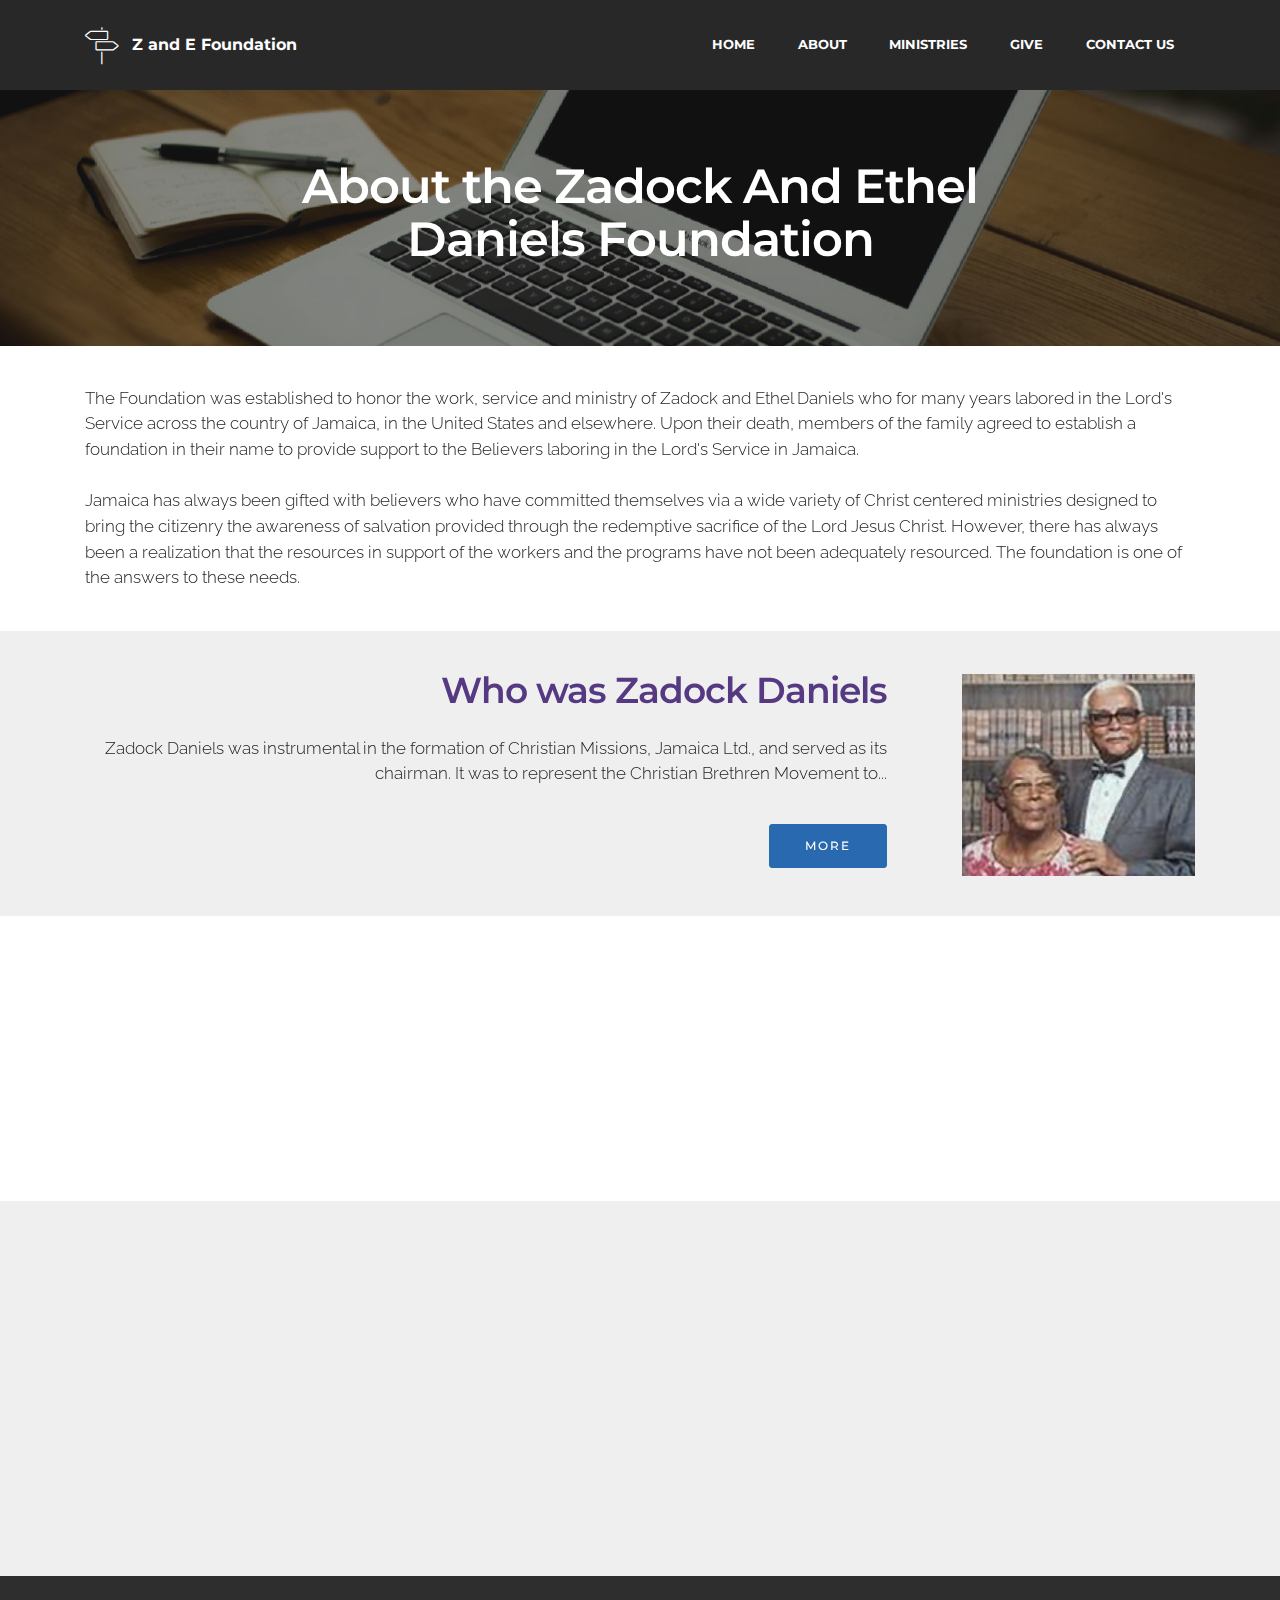
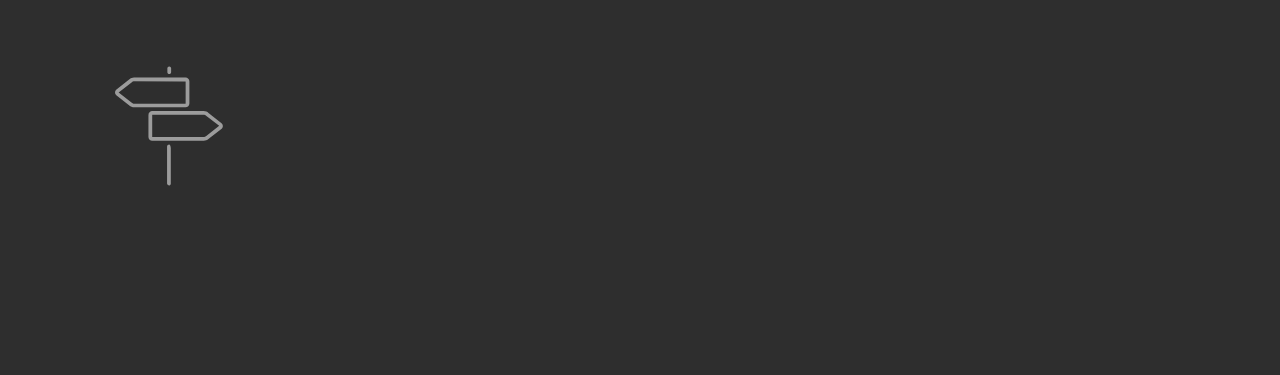
==== aboutus.html @ 272c5a8d "create github pages" ====
<!DOCTYPE html>
<html>
<head>
  <!-- Site made with Mobirise Website Builder v3.10.4, https://mobirise.com -->
  <meta charset="UTF-8">
  <meta http-equiv="X-UA-Compatible" content="IE=edge">
  <meta name="generator" content="Mobirise v3.10.4, mobirise.com">
  <meta name="viewport" content="width=device-width, initial-scale=1">
  <link rel="shortcut icon" href="assets/images/zefoundationlogo2-128x141-49.png" type="image/x-icon">
  <meta name="description" content="">
  <title>About Us</title>
  <link rel="stylesheet" href="https://fonts.googleapis.com/css?family=Lora:400,700,400italic,700italic&amp;subset=latin">
  <link rel="stylesheet" href="https://fonts.googleapis.com/css?family=Montserrat:400,700">
  <link rel="stylesheet" href="https://fonts.googleapis.com/css?family=Raleway:100,100i,200,200i,300,300i,400,400i,500,500i,600,600i,700,700i,800,800i,900,900i">
  <link rel="stylesheet" href="assets/bootstrap-material-design-font/css/material.css">
  <link rel="stylesheet" href="assets/et-line-font-plugin/style.css">
  <link rel="stylesheet" href="assets/tether/tether.min.css">
  <link rel="stylesheet" href="assets/bootstrap/css/bootstrap.min.css">
  <link rel="stylesheet" href="assets/animate.css/animate.min.css">
  <link rel="stylesheet" href="assets/dropdown/css/style.css">
  <link rel="stylesheet" href="assets/theme/css/style.css">
  <link rel="stylesheet" href="assets/mobirise/css/mbr-additional.css" type="text/css">
  
  
  
</head>
<body>
<section id="ext_menu-i">

    <nav class="navbar navbar-dropdown navbar-fixed-top">
        <div class="container">

            <div class="mbr-table">
                <div class="mbr-table-cell">

                    <div class="navbar-brand">
                        <a href="index.html" class="etl-icon icon-streetsign mbr-iconfont mbr-iconfont-menu navbar-logo"></a>
                        <a class="navbar-caption" href="index.html">Z and E Foundation</a>
                    </div>

                </div>
                <div class="mbr-table-cell">

                    <button class="navbar-toggler pull-xs-right hidden-md-up" type="button" data-toggle="collapse" data-target="#exCollapsingNavbar">
                        <div class="hamburger-icon"></div>
                    </button>

                    <ul class="nav-dropdown collapse pull-xs-right nav navbar-nav navbar-toggleable-sm" id="exCollapsingNavbar"><li class="nav-item"><a class="nav-link link" href="index.html">HOME</a></li><li class="nav-item dropdown"><a class="nav-link link" href="aboutus.html" aria-expanded="false">ABOUT</a></li><li class="nav-item"><a class="nav-link link" href="ministries.html">MINISTRIES</a></li><li class="nav-item"><a class="nav-link link" href="give.html">GIVE</a></li><li class="nav-item"><a class="nav-link link" href="contact.html">CONTACT US</a></li></ul>
                    <button hidden="" class="navbar-toggler navbar-close" type="button" data-toggle="collapse" data-target="#exCollapsingNavbar">
                        <div class="close-icon"></div>
                    </button>

                </div>
            </div>

        </div>
    </nav>

</section>

<section class="engine"><a rel="external" href="https://mobirise.com">simple responsive website creator software download</a></section><section class="mbr-section article mbr-parallax-background mbr-after-navbar" id="msg-box8-q" style="background-image: url(assets/images/full-unsplash-1-work-stations-plus-espresso-jpg-2000x1333-58.jpg); padding-top: 160px; padding-bottom: 80px;">

    <div class="mbr-overlay" style="opacity: 0.5; background-color: rgb(34, 34, 34);">
    </div>
    <div class="container">
        <div class="row">
            <div class="col-md-8 col-md-offset-2 text-xs-center">
                <h3 class="mbr-section-title display-2">About the Zadock And Ethel Daniels Foundation</h3>
                
                
            </div>
        </div>
    </div>

</section>

<section class="mbr-section article mbr-section__container" id="content1-t" style="background-color: rgb(255, 255, 255); padding-top: 40px; padding-bottom: 40px;">

    <div class="container">
        <div class="row">
            <div class="col-xs-12 lead"><p>The Foundation was established to honor the work, service and ministry of Zadock and Ethel Daniels who for many years labored in the Lord's Service across the country of Jamaica, in the United States and elsewhere. Upon their death, members of the family agreed to establish a foundation in their name to provide support to the Believers laboring in the Lord's Service in Jamaica.</p><p><br></p><p>Jamaica has always been gifted with believers who have committed themselves via a wide variety of Christ centered ministries designed to bring the citizenry the awareness of salvation provided through the redemptive sacrifice of the Lord Jesus Christ. However, there has always been a realization that the resources in support of the workers and the programs have not been adequately resourced. The foundation is one of the answers to these needs.</p></div>
        </div>
    </div>

</section>

<section class="mbr-section" id="msg-box5-1m" style="background-color: rgb(239, 239, 239); padding-top: 40px; padding-bottom: 40px;">

    
    <div class="container">
        <div class="row">
            <div class="mbr-table-md-up">

              

              <div class="mbr-table-cell col-md-5 text-xs-center text-md-right content-size">
                  <h3 class="mbr-section-title display-2">Who was Zadock Daniels</h3>
                  <div class="lead">

                    <p>Zadock Daniels was instrumental in the formation of Christian Missions, Jamaica Ltd., and served as its chairman. It was to represent the Christian Brethren Movement to...</p>

                  </div>

                  <div><a class="btn btn-primary" href="zadocksamuels.html">MORE</a></div>
              </div>


              


              <div class="mbr-table-cell mbr-left-padding-md-up mbr-valign-top col-md-7 image-size" style="width: 27%;">
                  <div class="mbr-figure"><a href="zadocksamuels.html"><img src="assets/images/zadock-daniels-lg-1400x1210-0.jpg" alt="Zadock and Ethel Daniels" title="Zadock and Ethel Daniels"></a></div>
              </div>

            </div>
        </div>
    </div>

</section>

<section class="mbr-section" id="msg-box5-1n" style="background-color: rgb(255, 255, 255); padding-top: 40px; padding-bottom: 40px;">

    
    <div class="container">
        <div class="row">
            <div class="mbr-table-md-up">

              <div class="mbr-table-cell mbr-right-padding-md-up mbr-valign-top col-md-7 image-size" style="width: 29%;">
                  <div class="mbr-figure"><a href="storyofjamaica.html"><img src="assets/images/story-of-ja-1400x1050-63.jpg" alt="A History of the Church in Jamaica" title="A History of the Church in Jamaica"></a></div>
              </div>

              


              <div class="mbr-table-cell col-md-5 text-xs-center text-md-left content-size">
                  <h3 class="mbr-section-title display-2">A History of the Church in Jamaica</h3>
                  <div class="lead">

                    <p>The history of the Christian Church in Jamaica is tied to the Abolitionist Movement in Britain. At the time a number of events converged to impact Jamaica’s religious climate...</p>

                  </div>

                  <div><a class="btn btn-primary" href="storyofjamaica.html">MORE</a></div>
              </div>


              

            </div>
        </div>
    </div>

</section>

<section class="mbr-section" id="msg-box5-3g" style="background-color: rgb(239, 239, 239); padding-top: 40px; padding-bottom: 80px;">

    
    <div class="container">
        <div class="row">
            <div class="mbr-table-md-up">

              

              <div class="mbr-table-cell col-md-5 text-xs-center text-md-right content-size">
                  <h3 class="mbr-section-title display-2">Statement of Faith</h3>
                  <div class="lead">

                    <p>This we believe about &nbsp;God, the Bible, people and the church ...</p>

                  </div>

                  <div><a class="btn btn-primary" href="statementoffaith.html">MORE</a></div>
              </div>


              


              <div class="mbr-table-cell mbr-left-padding-md-up mbr-valign-top col-md-7 image-size" style="width: 36%;">
                  <div class="mbr-figure"><a href="statementoffaith.html"><img src="assets/images/full-unsplash-photo-1461374699149-b941f35a8689-1400x1051-45.jpg" alt="Statement of Faith" title="Statement of Faith"></a></div>
              </div>

            </div>
        </div>
    </div>

</section>

<section class="mbr-section mbr-section-md-padding mbr-footer footer1" id="contacts1-32" style="background-color: rgb(46, 46, 46); padding-top: 90px; padding-bottom: 90px;">
    
    <div class="container">
        <div class="row">
            <div class="mbr-footer-content col-xs-12 col-md-3">
                <div><span class="etl-icon icon-streetsign mbr-iconfont mbr-iconfont-contacts1"></span></div>
            </div>
            <div class="mbr-footer-content col-xs-12 col-md-3">
                <p><strong>Contacts</strong><br>James Z. Daniels<br>605 Southshore Parkway<br>Durham, NC 27703<br><br>Phone: +1 (919) 237-2977<br></p>
            </div>
            <div class="mbr-footer-content col-xs-12 col-md-3">
                <p><strong><br></strong><br><span style="font-size: 0.875rem; line-height: 1.5;">Alfred Byfield</span><br>5 Three Oaks Road<br>Kingston 8, Jamaica<br><br>Phone: +1 (876) 925-9792<br></p>
            </div>
            <div class="mbr-footer-content col-xs-12 col-md-3">
                <p><strong>Links</strong><br><a href="index.html">Home</a><br><a href="aboutus.html">About Us</a><br><a href="zadocksamuels.html">Who was Zadock Samuels?</a><br><a href="storyofjamaica.html">A History of the Church in Jamaica</a><br><a href="statementoffaith.html">Statement of Faith</a><br><a href="ministries.html">Ministries</a><br><a href="give.html">Give</a><br><a href="contact.html">Contact Us</a><br></p>
            </div>

        </div>
    </div>
</section>


  <script src="assets/web/assets/jquery/jquery.min.js"></script>
  <script src="assets/tether/tether.min.js"></script>
  <script src="assets/bootstrap/js/bootstrap.min.js"></script>
  <script src="assets/smooth-scroll/SmoothScroll.js"></script>
  <script src="assets/viewportChecker/jquery.viewportchecker.js"></script>
  <script src="assets/dropdown/js/script.min.js"></script>
  <script src="assets/touchSwipe/jquery.touchSwipe.min.js"></script>
  <script src="assets/jarallax/jarallax.js"></script>
  <script src="assets/theme/js/script.js"></script>
  
  
  <input name="animation" type="hidden">
   <div id="scrollToTop" class="scrollToTop mbr-arrow-up"><a style="text-align: center;"><i class="mbr-arrow-up-icon"></i></a></div>
  </body>
</html>
---- assets/bootstrap-material-design-font/css/material.css ----
@font-face {
  font-family: 'Material-Design-Icons';
  src: url('../fonts/Material-Design-Icons.eot?3ocs8m');
  src: url('../fonts/Material-Design-Icons.eot?#iefix3ocs8m') format('embedded-opentype'), url('../fonts/Material-Design-Icons.woff?3ocs8m') format('woff'), url('../fonts/Material-Design-Icons.ttf?3ocs8m') format('truetype'), url('../fonts/Material-Design-Icons.svg?3ocs8m#Material-Design-Icons') format('svg');
  font-weight: normal;
  font-style: normal;
}
[class^="mdi-"],
[class*="mdi-"] {
  speak: none;
  display: inline-block;
  font-style: normal;
  font-variant:normal;
  font-weight:normal;
  /*font-size:24px;*/
  line-height:1;
  font-family:'Material-Design-Icons' !important;
  text-rendering: auto;
  
  -webkit-font-smoothing: antialiased;
  -moz-osx-font-smoothing: grayscale;
  -webkit-transform: translate(0, 0);
      -ms-transform: translate(0, 0);
          transform: translate(0, 0);
}
[class^="mdi-"]:before,
[class*="mdi-"]:before {
  display: inline-block;
  speak: none;
  text-decoration: inherit;
}
[class^="mdi-"].pull-left,
[class*="mdi-"].pull-left {
  margin-right: .3em;
}
[class^="mdi-"].pull-right,
[class*="mdi-"].pull-right {
  margin-left: .3em;
}
[class^="mdi-"].mdi-lg:before,
[class*="mdi-"].mdi-lg:before,
[class^="mdi-"].mdi-lg:after,
[class*="mdi-"].mdi-lg:after {
  font-size: 1.33333333em;
  line-height: 0.75em;
  vertical-align: -15%;
}
[class^="mdi-"].mdi-2x:before,
[class*="mdi-"].mdi-2x:before,
[class^="mdi-"].mdi-2x:after,
[class*="mdi-"].mdi-2x:after {
  font-size: 2em;
}
[class^="mdi-"].mdi-3x:before,
[class*="mdi-"].mdi-3x:before,
[class^="mdi-"].mdi-3x:after,
[class*="mdi-"].mdi-3x:after {
  font-size: 3em;
}
[class^="mdi-"].mdi-4x:before,
[class*="mdi-"].mdi-4x:before,
[class^="mdi-"].mdi-4x:after,
[class*="mdi-"].mdi-4x:after {
  font-size: 4em;
}
[class^="mdi-"].mdi-5x:before,
[class*="mdi-"].mdi-5x:before,
[class^="mdi-"].mdi-5x:after,
[class*="mdi-"].mdi-5x:after {
  font-size: 5em;
}
[class^="mdi-device-signal-cellular-"]:after,
[class^="mdi-device-battery-"]:after,
[class^="mdi-device-battery-charging-"]:after,
[class^="mdi-device-signal-cellular-connected-no-internet-"]:after,
[class^="mdi-device-signal-wifi-"]:after,
[class^="mdi-device-signal-wifi-statusbar-not-connected"]:after,
.mdi-device-network-wifi:after {
  opacity: .3;
  position: absolute;
  left: 0;
  top: 0;
  z-index: 1;
  display: inline-block;
  speak: none;
  text-decoration: inherit;
}
[class^="mdi-device-signal-cellular-"]:after {
  content: "\e758";
}
[class^="mdi-device-battery-"]:after {
  content: "\e735";
}
[class^="mdi-device-battery-charging-"]:after {
  content: "\e733";
}
[class^="mdi-device-signal-cellular-connected-no-internet-"]:after {
  content: "\e75d";
}
[class^="mdi-device-signal-wifi-"]:after,
.mdi-device-network-wifi:after {
  content: "\e765";
}
[class^="mdi-device-signal-wifi-statusbasr-not-connected"]:after {
  content: "\e8f7";
}
.mdi-device-signal-cellular-off:after,
.mdi-device-signal-cellular-null:after,
.mdi-device-signal-cellular-no-sim:after,
.mdi-device-signal-wifi-off:after,
.mdi-device-signal-wifi-4-bar:after,
.mdi-device-signal-cellular-4-bar:after,
.mdi-device-battery-alert:after,
.mdi-device-signal-cellular-connected-no-internet-4-bar:after,
.mdi-device-battery-std:after,
.mdi-device-battery-full .mdi-device-battery-unknown:after {
  content: "";
}
.mdi-fw {
  width: 1.28571429em;
  text-align: center;
}
.mdi-ul {
  padding-left: 0;
  margin-left: 2.14285714em;
  list-style-type: none;
}
.mdi-ul > li {
  position: relative;
}
.mdi-li {
  position: absolute;
  left: -2.14285714em;
  width: 2.14285714em;
  top: 0.14285714em;
  text-align: center;
}
.mdi-li.mdi-lg {
  left: -1.85714286em;
}
.mdi-border {
  padding: .2em .25em .15em;
  border: solid 0.08em #eeeeee;
  border-radius: .1em;
}
.mdi-spin {
  -webkit-animation: mdi-spin 2s infinite linear;
  animation: mdi-spin 2s infinite linear;
  -webkit-transform-origin: 50% 50%;
  -ms-transform-origin: 50% 50%;
      transform-origin: 50% 50%;
}
.mdi-pulse {
  -webkit-animation: mdi-spin 1s steps(8) infinite;
  animation: mdi-spin 1s steps(8) infinite;
  -webkit-transform-origin: 50% 50%;
  -ms-transform-origin: 50% 50%;
      transform-origin: 50% 50%;
}
@-webkit-keyframes mdi-spin {
  0% {
    -webkit-transform: rotate(0deg);
    transform: rotate(0deg);
  }
  100% {
    -webkit-transform: rotate(359deg);
    transform: rotate(359deg);
  }
}
@keyframes mdi-spin {
  0% {
    -webkit-transform: rotate(0deg);
    transform: rotate(0deg);
  }
  100% {
    -webkit-transform: rotate(359deg);
    transform: rotate(359deg);
  }
}
.mdi-rotate-90 {
  filter: progid:DXImageTransform.Microsoft.BasicImage(rotation=1);
  -webkit-transform: rotate(90deg);
  -ms-transform: rotate(90deg);
  transform: rotate(90deg);
}
.mdi-rotate-180 {
  filter: progid:DXImageTransform.Microsoft.BasicImage(rotation=2);
  -webkit-transform: rotate(180deg);
  -ms-transform: rotate(180deg);
  transform: rotate(180deg);
}
.mdi-rotate-270 {
  filter: progid:DXImageTransform.Microsoft.BasicImage(rotation=3);
  -webkit-transform: rotate(270deg);
  -ms-transform: rotate(270deg);
  transform: rotate(270deg);
}
.mdi-flip-horizontal {
  filter: progid:DXImageTransform.Microsoft.BasicImage(rotation=0, mirror=1);
  -webkit-transform: scale(-1, 1);
  -ms-transform: scale(-1, 1);
  transform: scale(-1, 1);
}
.mdi-flip-vertical {
  filter: progid:DXImageTransform.Microsoft.BasicImage(rotation=2, mirror=1);
  -webkit-transform: scale(1, -1);
  -ms-transform: scale(1, -1);
  transform: scale(1, -1);
}
:root .mdi-rotate-90,
:root .mdi-rotate-180,
:root .mdi-rotate-270,
:root .mdi-flip-horizontal,
:root .mdi-flip-vertical {
  -webkit-filter: none;
          filter: none;
}
.mdi-stack {
  position: relative;
  display: inline-block;
  width: 2em;
  height: 2em;
  line-height: 2em;
  vertical-align: middle;
}
.mdi-stack-1x,
.mdi-stack-2x {
  position: absolute;
  left: 0;
  width: 100%;
  text-align: center;
}
.mdi-stack-1x {
  line-height: inherit;
}
.mdi-stack-2x {
  font-size: 2em;
}
.mdi-inverse {
  color: #ffffff;
}
/* Start Icons */
.mdi-action-3d-rotation:before {
  content: "\e600";
}
.mdi-action-accessibility:before {
  content: "\e601";
}
.mdi-action-account-balance-wallet:before {
  content: "\e602";
}
.mdi-action-account-balance:before {
  content: "\e603";
}
.mdi-action-account-box:before {
  content: "\e604";
}
.mdi-action-account-child:before {
  content: "\e605";
}
.mdi-action-account-circle:before {
  content: "\e606";
}
.mdi-action-add-shopping-cart:before {
  content: "\e607";
}
.mdi-action-alarm-add:before {
  content: "\e608";
}
.mdi-action-alarm-off:before {
  content: "\e609";
}
.mdi-action-alarm-on:before {
  content: "\e60a";
}
.mdi-action-alarm:before {
  content: "\e60b";
}
.mdi-action-android:before {
  content: "\e60c";
}
.mdi-action-announcement:before {
  content: "\e60d";
}
.mdi-action-aspect-ratio:before {
  content: "\e60e";
}
.mdi-action-assessment:before {
  content: "\e60f";
}
.mdi-action-assignment-ind:before {
  content: "\e610";
}
.mdi-action-assignment-late:before {
  content: "\e611";
}
.mdi-action-assignment-return:before {
  content: "\e612";
}
.mdi-action-assignment-returned:before {
  content: "\e613";
}
.mdi-action-assignment-turned-in:before {
  content: "\e614";
}
.mdi-action-assignment:before {
  content: "\e615";
}
.mdi-action-autorenew:before {
  content: "\e616";
}
.mdi-action-backup:before {
  content: "\e617";
}
.mdi-action-book:before {
  content: "\e618";
}
.mdi-action-bookmark-outline:before {
  content: "\e619";
}
.mdi-action-bookmark:before {
  content: "\e61a";
}
.mdi-action-bug-report:before {
  content: "\e61b";
}
.mdi-action-cached:before {
  content: "\e61c";
}
.mdi-action-check-circle:before {
  content: "\e61d";
}
.mdi-action-class:before {
  content: "\e61e";
}
.mdi-action-credit-card:before {
  content: "\e61f";
}
.mdi-action-dashboard:before {
  content: "\e620";
}
.mdi-action-delete:before {
  content: "\e621";
}
.mdi-action-description:before {
  content: "\e622";
}
.mdi-action-dns:before {
  content: "\e623";
}
.mdi-action-done-all:before {
  content: "\e624";
}
.mdi-action-done:before {
  content: "\e625";
}
.mdi-action-event:before {
  content: "\e626";
}
.mdi-action-exit-to-app:before {
  content: "\e627";
}
.mdi-action-explore:before {
  content: "\e628";
}
.mdi-action-extension:before {
  content: "\e629";
}
.mdi-action-face-unlock:before {
  content: "\e62a";
}
.mdi-action-favorite-outline:before {
  content: "\e62b";
}
.mdi-action-favorite:before {
  content: "\e62c";
}
.mdi-action-find-in-page:before {
  content: "\e62d";
}
.mdi-action-find-replace:before {
  content: "\e62e";
}
.mdi-action-flip-to-back:before {
  content: "\e62f";
}
.mdi-action-flip-to-front:before {
  content: "\e630";
}
.mdi-action-get-app:before {
  content: "\e631";
}
.mdi-action-grade:before {
  content: "\e632";
}
.mdi-action-group-work:before {
  content: "\e633";
}
.mdi-action-help:before {
  content: "\e634";
}
.mdi-action-highlight-remove:before {
  content: "\e635";
}
.mdi-action-history:before {
  content: "\e636";
}
.mdi-action-home:before {
  content: "\e637";
}
.mdi-action-https:before {
  content: "\e638";
}
.mdi-action-info-outline:before {
  content: "\e639";
}
.mdi-action-info:before {
  content: "\e63a";
}
.mdi-action-input:before {
  content: "\e63b";
}
.mdi-action-invert-colors:before {
  content: "\e63c";
}
.mdi-action-label-outline:before {
  content: "\e63d";
}
.mdi-action-label:before {
  content: "\e63e";
}
.mdi-action-language:before {
  content: "\e63f";
}
.mdi-action-launch:before {
  content: "\e640";
}
.mdi-action-list:before {
  content: "\e641";
}
.mdi-action-lock-open:before {
  content: "\e642";
}
.mdi-action-lock-outline:before {
  content: "\e643";
}
.mdi-action-lock:before {
  content: "\e644";
}
.mdi-action-loyalty:before {
  content: "\e645";
}
.mdi-action-markunread-mailbox:before {
  content: "\e646";
}
.mdi-action-note-add:before {
  content: "\e647";
}
.mdi-action-open-in-browser:before {
  content: "\e648";
}
.mdi-action-open-in-new:before {
  content: "\e649";
}
.mdi-action-open-with:before {
  content: "\e64a";
}
.mdi-action-pageview:before {
  content: "\e64b";
}
.mdi-action-payment:before {
  content: "\e64c";
}
.mdi-action-perm-camera-mic:before {
  content: "\e64d";
}
.mdi-action-perm-contact-cal:before {
  content: "\e64e";
}
.mdi-action-perm-data-setting:before {
  content: "\e64f";
}
.mdi-action-perm-device-info:before {
  content: "\e650";
}
.mdi-action-perm-identity:before {
  content: "\e651";
}
.mdi-action-perm-media:before {
  content: "\e652";
}
.mdi-action-perm-phone-msg:before {
  content: "\e653";
}
.mdi-action-perm-scan-wifi:before {
  content: "\e654";
}
.mdi-action-picture-in-picture:before {
  content: "\e655";
}
.mdi-action-polymer:before {
  content: "\e656";
}
.mdi-action-print:before {
  content: "\e657";
}
.mdi-action-query-builder:before {
  content: "\e658";
}
.mdi-action-question-answer:before {
  content: "\e659";
}
.mdi-action-receipt:before {
  content: "\e65a";
}
.mdi-action-redeem:before {
  content: "\e65b";
}
.mdi-action-reorder:before {
  content: "\e65c";
}
.mdi-action-report-problem:before {
  content: "\e65d";
}
.mdi-action-restore:before {
  content: "\e65e";
}
.mdi-action-room:before {
  content: "\e65f";
}
.mdi-action-schedule:before {
  content: "\e660";
}
.mdi-action-search:before {
  content: "\e661";
}
.mdi-action-settings-applications:before {
  content: "\e662";
}
.mdi-action-settings-backup-restore:before {
  content: "\e663";
}
.mdi-action-settings-bluetooth:before {
  content: "\e664";
}
.mdi-action-settings-cell:before {
  content: "\e665";
}
.mdi-action-settings-display:before {
  content: "\e666";
}
.mdi-action-settings-ethernet:before {
  content: "\e667";
}
.mdi-action-settings-input-antenna:before {
  content: "\e668";
}
.mdi-action-settings-input-component:before {
  content: "\e669";
}
.mdi-action-settings-input-composite:before {
  content: "\e66a";
}
.mdi-action-settings-input-hdmi:before {
  content: "\e66b";
}
.mdi-action-settings-input-svideo:before {
  content: "\e66c";
}
.mdi-action-settings-overscan:before {
  content: "\e66d";
}
.mdi-action-settings-phone:before {
  content: "\e66e";
}
.mdi-action-settings-power:before {
  content: "\e66f";
}
.mdi-action-settings-remote:before {
  content: "\e670";
}
.mdi-action-settings-voice:before {
  content: "\e671";
}
.mdi-action-settings:before {
  content: "\e672";
}
.mdi-action-shop-two:before {
  content: "\e673";
}
.mdi-action-shop:before {
  content: "\e674";
}
.mdi-action-shopping-basket:before {
  content: "\e675";
}
.mdi-action-shopping-cart:before {
  content: "\e676";
}
.mdi-action-speaker-notes:before {
  content: "\e677";
}
.mdi-action-spellcheck:before {
  content: "\e678";
}
.mdi-action-star-rate:before {
  content: "\e679";
}
.mdi-action-stars:before {
  content: "\e67a";
}
.mdi-action-store:before {
  content: "\e67b";
}
.mdi-action-subject:before {
  content: "\e67c";
}
.mdi-action-supervisor-account:before {
  content: "\e67d";
}
.mdi-action-swap-horiz:before {
  content: "\e67e";
}
.mdi-action-swap-vert-circle:before {
  content: "\e67f";
}
.mdi-action-swap-vert:before {
  content: "\e680";
}
.mdi-action-system-update-tv:before {
  content: "\e681";
}
.mdi-action-tab-unselected:before {
  content: "\e682";
}
.mdi-action-tab:before {
  content: "\e683";
}
.mdi-action-theaters:before {
  content: "\e684";
}
.mdi-action-thumb-down:before {
  content: "\e685";
}
.mdi-action-thumb-up:before {
  content: "\e686";
}
.mdi-action-thumbs-up-down:before {
  content: "\e687";
}
.mdi-action-toc:before {
  content: "\e688";
}
.mdi-action-today:before {
  content: "\e689";
}
.mdi-action-track-changes:before {
  content: "\e68a";
}
.mdi-action-translate:before {
  content: "\e68b";
}
.mdi-action-trending-down:before {
  content: "\e68c";
}
.mdi-action-trending-neutral:before {
  content: "\e68d";
}
.mdi-action-trending-up:before {
  content: "\e68e";
}
.mdi-action-turned-in-not:before {
  content: "\e68f";
}
.mdi-action-turned-in:before {
  content: "\e690";
}
.mdi-action-verified-user:before {
  content: "\e691";
}
.mdi-action-view-agenda:before {
  content: "\e692";
}
.mdi-action-view-array:before {
  content: "\e693";
}
.mdi-action-view-carousel:before {
  content: "\e694";
}
.mdi-action-view-column:before {
  content: "\e695";
}
.mdi-action-view-day:before {
  content: "\e696";
}
.mdi-action-view-headline:before {
  content: "\e697";
}
.mdi-action-view-list:before {
  content: "\e698";
}
.mdi-action-view-module:before {
  content: "\e699";
}
.mdi-action-view-quilt:before {
  content: "\e69a";
}
.mdi-action-view-stream:before {
  content: "\e69b";
}
.mdi-action-view-week:before {
  content: "\e69c";
}
.mdi-action-visibility-off:before {
  content: "\e69d";
}
.mdi-action-visibility:before {
  content: "\e69e";
}
.mdi-action-wallet-giftcard:before {
  content: "\e69f";
}
.mdi-action-wallet-membership:before {
  content: "\e6a0";
}
.mdi-action-wallet-travel:before {
  content: "\e6a1";
}
.mdi-action-work:before {
  content: "\e6a2";
}
.mdi-alert-error:before {
  content: "\e6a3";
}
.mdi-alert-warning:before {
  content: "\e6a4";
}
.mdi-av-album:before {
  content: "\e6a5";
}
.mdi-av-closed-caption:before {
  content: "\e6a6";
}
.mdi-av-equalizer:before {
  content: "\e6a7";
}
.mdi-av-explicit:before {
  content: "\e6a8";
}
.mdi-av-fast-forward:before {
  content: "\e6a9";
}
.mdi-av-fast-rewind:before {
  content: "\e6aa";
}
.mdi-av-games:before {
  content: "\e6ab";
}
.mdi-av-hearing:before {
  content: "\e6ac";
}
.mdi-av-high-quality:before {
  content: "\e6ad";
}
.mdi-av-loop:before {
  content: "\e6ae";
}
.mdi-av-mic-none:before {
  content: "\e6af";
}
.mdi-av-mic-off:before {
  content: "\e6b0";
}
.mdi-av-mic:before {
  content: "\e6b1";
}
.mdi-av-movie:before {
  content: "\e6b2";
}
.mdi-av-my-library-add:before {
  content: "\e6b3";
}
.mdi-av-my-library-books:before {
  content: "\e6b4";
}
.mdi-av-my-library-music:before {
  content: "\e6b5";
}
.mdi-av-new-releases:before {
  content: "\e6b6";
}
.mdi-av-not-interested:before {
  content: "\e6b7";
}
.mdi-av-pause-circle-fill:before {
  content: "\e6b8";
}
.mdi-av-pause-circle-outline:before {
  content: "\e6b9";
}
.mdi-av-pause:before {
  content: "\e6ba";
}
.mdi-av-play-arrow:before {
  content: "\e6bb";
}
.mdi-av-play-circle-fill:before {
  content: "\e6bc";
}
.mdi-av-play-circle-outline:before {
  content: "\e6bd";
}
.mdi-av-play-shopping-bag:before {
  content: "\e6be";
}
.mdi-av-playlist-add:before {
  content: "\e6bf";
}
.mdi-av-queue-music:before {
  content: "\e6c0";
}
.mdi-av-queue:before {
  content: "\e6c1";
}
.mdi-av-radio:before {
  content: "\e6c2";
}
.mdi-av-recent-actors:before {
  content: "\e6c3";
}
.mdi-av-repeat-one:before {
  content: "\e6c4";
}
.mdi-av-repeat:before {
  content: "\e6c5";
}
.mdi-av-replay:before {
  content: "\e6c6";
}
.mdi-av-shuffle:before {
  content: "\e6c7";
}
.mdi-av-skip-next:before {
  content: "\e6c8";
}
.mdi-av-skip-previous:before {
  content: "\e6c9";
}
.mdi-av-snooze:before {
  content: "\e6ca";
}
.mdi-av-stop:before {
  content: "\e6cb";
}
.mdi-av-subtitles:before {
  content: "\e6cc";
}
.mdi-av-surround-sound:before {
  content: "\e6cd";
}
.mdi-av-timer:before {
  content: "\e6ce";
}
.mdi-av-video-collection:before {
  content: "\e6cf";
}
.mdi-av-videocam-off:before {
  content: "\e6d0";
}
.mdi-av-videocam:before {
  content: "\e6d1";
}
.mdi-av-volume-down:before {
  content: "\e6d2";
}
.mdi-av-volume-mute:before {
  content: "\e6d3";
}
.mdi-av-volume-off:before {
  content: "\e6d4";
}
.mdi-av-volume-up:before {
  content: "\e6d5";
}
.mdi-av-web:before {
  content: "\e6d6";
}
.mdi-communication-business:before {
  content: "\e6d7";
}
.mdi-communication-call-end:before {
  content: "\e6d8";
}
.mdi-communication-call-made:before {
  content: "\e6d9";
}
.mdi-communication-call-merge:before {
  content: "\e6da";
}
.mdi-communication-call-missed:before {
  content: "\e6db";
}
.mdi-communication-call-received:before {
  content: "\e6dc";
}
.mdi-communication-call-split:before {
  content: "\e6dd";
}
.mdi-communication-call:before {
  content: "\e6de";
}
.mdi-communication-chat:before {
  content: "\e6df";
}
.mdi-communication-clear-all:before {
  content: "\e6e0";
}
.mdi-communication-comment:before {
  content: "\e6e1";
}
.mdi-communication-contacts:before {
  content: "\e6e2";
}
.mdi-communication-dialer-sip:before {
  content: "\e6e3";
}
.mdi-communication-dialpad:before {
  content: "\e6e4";
}
.mdi-communication-dnd-on:before {
  content: "\e6e5";
}
.mdi-communication-email:before {
  content: "\e6e6";
}
.mdi-communication-forum:before {
  content: "\e6e7";
}
.mdi-communication-import-export:before {
  content: "\e6e8";
}
.mdi-communication-invert-colors-off:before {
  content: "\e6e9";
}
.mdi-communication-invert-colors-on:before {
  content: "\e6ea";
}
.mdi-communication-live-help:before {
  content: "\e6eb";
}
.mdi-communication-location-off:before {
  content: "\e6ec";
}
.mdi-communication-location-on:before {
  content: "\e6ed";
}
.mdi-communication-message:before {
  content: "\e6ee";
}
.mdi-communication-messenger:before {
  content: "\e6ef";
}
.mdi-communication-no-sim:before {
  content: "\e6f0";
}
.mdi-communication-phone:before {
  content: "\e6f1";
}
.mdi-communication-portable-wifi-off:before {
  content: "\e6f2";
}
.mdi-communication-quick-contacts-dialer:before {
  content: "\e6f3";
}
.mdi-communication-quick-contacts-mail:before {
  content: "\e6f4";
}
.mdi-communication-ring-volume:before {
  content: "\e6f5";
}
.mdi-communication-stay-current-landscape:before {
  content: "\e6f6";
}
.mdi-communication-stay-current-portrait:before {
  content: "\e6f7";
}
.mdi-communication-stay-primary-landscape:before {
  content: "\e6f8";
}
.mdi-communication-stay-primary-portrait:before {
  content: "\e6f9";
}
.mdi-communication-swap-calls:before {
  content: "\e6fa";
}
.mdi-communication-textsms:before {
  content: "\e6fb";
}
.mdi-communication-voicemail:before {
  content: "\e6fc";
}
.mdi-communication-vpn-key:before {
  content: "\e6fd";
}
.mdi-content-add-box:before {
  content: "\e6fe";
}
.mdi-content-add-circle-outline:before {
  content: "\e6ff";
}
.mdi-content-add-circle:before {
  content: "\e700";
}
.mdi-content-add:before {
  content: "\e701";
}
.mdi-content-archive:before {
  content: "\e702";
}
.mdi-content-backspace:before {
  content: "\e703";
}
.mdi-content-block:before {
  content: "\e704";
}
.mdi-content-clear:before {
  content: "\e705";
}
.mdi-content-content-copy:before {
  content: "\e706";
}
.mdi-content-content-cut:before {
  content: "\e707";
}
.mdi-content-content-paste:before {
  content: "\e708";
}
.mdi-content-create:before {
  content: "\e709";
}
.mdi-content-drafts:before {
  content: "\e70a";
}
.mdi-content-filter-list:before {
  content: "\e70b";
}
.mdi-content-flag:before {
  content: "\e70c";
}
.mdi-content-forward:before {
  content: "\e70d";
}
.mdi-content-gesture:before {
  content: "\e70e";
}
.mdi-content-inbox:before {
  content: "\e70f";
}
.mdi-content-link:before {
  content: "\e710";
}
.mdi-content-mail:before {
  content: "\e711";
}
.mdi-content-markunread:before {
  content: "\e712";
}
.mdi-content-redo:before {
  content: "\e713";
}
.mdi-content-remove-circle-outline:before {
  content: "\e714";
}
.mdi-content-remove-circle:before {
  content: "\e715";
}
.mdi-content-remove:before {
  content: "\e716";
}
.mdi-content-reply-all:before {
  content: "\e717";
}
.mdi-content-reply:before {
  content: "\e718";
}
.mdi-content-report:before {
  content: "\e719";
}
.mdi-content-save:before {
  content: "\e71a";
}
.mdi-content-select-all:before {
  content: "\e71b";
}
.mdi-content-send:before {
  content: "\e71c";
}
.mdi-content-sort:before {
  content: "\e71d";
}
.mdi-content-text-format:before {
  content: "\e71e";
}
.mdi-content-undo:before {
  content: "\e71f";
}
.mdi-editor-attach-file:before {
  content: "\e776";
}
.mdi-editor-attach-money:before {
  content: "\e777";
}
.mdi-editor-border-all:before {
  content: "\e778";
}
.mdi-editor-border-bottom:before {
  content: "\e779";
}
.mdi-editor-border-clear:before {
  content: "\e77a";
}
.mdi-editor-border-color:before {
  content: "\e77b";
}
.mdi-editor-border-horizontal:before {
  content: "\e77c";
}
.mdi-editor-border-inner:before {
  content: "\e77d";
}
.mdi-editor-border-left:before {
  content: "\e77e";
}
.mdi-editor-border-outer:before {
  content: "\e77f";
}
.mdi-editor-border-right:before {
  content: "\e780";
}
.mdi-editor-border-style:before {
  content: "\e781";
}
.mdi-editor-border-top:before {
  content: "\e782";
}
.mdi-editor-border-vertical:before {
  content: "\e783";
}
.mdi-editor-format-align-center:before {
  content: "\e784";
}
.mdi-editor-format-align-justify:before {
  content: "\e785";
}
.mdi-editor-format-align-left:before {
  content: "\e786";
}
.mdi-editor-format-align-right:before {
  content: "\e787";
}
.mdi-editor-format-bold:before {
  content: "\e788";
}
.mdi-editor-format-clear:before {
  content: "\e789";
}
.mdi-editor-format-color-fill:before {
  content: "\e78a";
}
.mdi-editor-format-color-reset:before {
  content: "\e78b";
}
.mdi-editor-format-color-text:before {
  content: "\e78c";
}
.mdi-editor-format-indent-decrease:before {
  content: "\e78d";
}
.mdi-editor-format-indent-increase:before {
  content: "\e78e";
}
.mdi-editor-format-italic:before {
  content: "\e78f";
}
.mdi-editor-format-line-spacing:before {
  content: "\e790";
}
.mdi-editor-format-list-bulleted:before {
  content: "\e791";
}
.mdi-editor-format-list-numbered:before {
  content: "\e792";
}
.mdi-editor-format-paint:before {
  content: "\e793";
}
.mdi-editor-format-quote:before {
  content: "\e794";
}
.mdi-editor-format-size:before {
  content: "\e795";
}
.mdi-editor-format-strikethrough:before {
  content: "\e796";
}
.mdi-editor-format-textdirection-l-to-r:before {
  content: "\e797";
}
.mdi-editor-format-textdirection-r-to-l:before {
  content: "\e798";
}
.mdi-editor-format-underline:before {
  content: "\e799";
}
.mdi-editor-functions:before {
  content: "\e79a";
}
.mdi-editor-insert-chart:before {
  content: "\e79b";
}
.mdi-editor-insert-comment:before {
  content: "\e79c";
}
.mdi-editor-insert-drive-file:before {
  content: "\e79d";
}
.mdi-editor-insert-emoticon:before {
  content: "\e79e";
}
.mdi-editor-insert-invitation:before {
  content: "\e79f";
}
.mdi-editor-insert-link:before {
  content: "\e7a0";
}
.mdi-editor-insert-photo:before {
  content: "\e7a1";
}
.mdi-editor-merge-type:before {
  content: "\e7a2";
}
.mdi-editor-mode-comment:before {
  content: "\e7a3";
}
.mdi-editor-mode-edit:before {
  content: "\e7a4";
}
.mdi-editor-publish:before {
  content: "\e7a5";
}
.mdi-editor-vertical-align-bottom:before {
  content: "\e7a6";
}
.mdi-editor-vertical-align-center:before {
  content: "\e7a7";
}
.mdi-editor-vertical-align-top:before {
  content: "\e7a8";
}
.mdi-editor-wrap-text:before {
  content: "\e7a9";
}
.mdi-file-attachment:before {
  content: "\e7aa";
}
.mdi-file-cloud-circle:before {
  content: "\e7ab";
}
.mdi-file-cloud-done:before {
  content: "\e7ac";
}
.mdi-file-cloud-download:before {
  content: "\e7ad";
}
.mdi-file-cloud-off:before {
  content: "\e7ae";
}
.mdi-file-cloud-queue:before {
  content: "\e7af";
}
.mdi-file-cloud-upload:before {
  content: "\e7b0";
}
.mdi-file-cloud:before {
  content: "\e7b1";
}
.mdi-file-file-download:before {
  content: "\e7b2";
}
.mdi-file-file-upload:before {
  content: "\e7b3";
}
.mdi-file-folder-open:before {
  content: "\e7b4";
}
.mdi-file-folder-shared:before {
  content: "\e7b5";
}
.mdi-file-folder:before {
  content: "\e7b6";
}
.mdi-device-access-alarm:before {
  content: "\e720";
}
.mdi-device-access-alarms:before {
  content: "\e721";
}
.mdi-device-access-time:before {
  content: "\e722";
}
.mdi-device-add-alarm:before {
  content: "\e723";
}
.mdi-device-airplanemode-off:before {
  content: "\e724";
}
.mdi-device-airplanemode-on:before {
  content: "\e725";
}
.mdi-device-battery-20:before {
  content: "\e726";
}
.mdi-device-battery-30:before {
  content: "\e727";
}
.mdi-device-battery-50:before {
  content: "\e728";
}
.mdi-device-battery-60:before {
  content: "\e729";
}
.mdi-device-battery-80:before {
  content: "\e72a";
}
.mdi-device-battery-90:before {
  content: "\e72b";
}
.mdi-device-battery-alert:before {
  content: "\e72c";
}
.mdi-device-battery-charging-20:before {
  content: "\e72d";
}
.mdi-device-battery-charging-30:before {
  content: "\e72e";
}
.mdi-device-battery-charging-50:before {
  content: "\e72f";
}
.mdi-device-battery-charging-60:before {
  content: "\e730";
}
.mdi-device-battery-charging-80:before {
  content: "\e731";
}
.mdi-device-battery-charging-90:before {
  content: "\e732";
}
.mdi-device-battery-charging-full:before {
  content: "\e733";
}
.mdi-device-battery-full:before {
  content: "\e734";
}
.mdi-device-battery-std:before {
  content: "\e735";
}
.mdi-device-battery-unknown:before {
  content: "\e736";
}
.mdi-device-bluetooth-connected:before {
  content: "\e737";
}
.mdi-device-bluetooth-disabled:before {
  content: "\e738";
}
.mdi-device-bluetooth-searching:before {
  content: "\e739";
}
.mdi-device-bluetooth:before {
  content: "\e73a";
}
.mdi-device-brightness-auto:before {
  content: "\e73b";
}
.mdi-device-brightness-high:before {
  content: "\e73c";
}
.mdi-device-brightness-low:before {
  content: "\e73d";
}
.mdi-device-brightness-medium:before {
  content: "\e73e";
}
.mdi-device-data-usage:before {
  content: "\e73f";
}
.mdi-device-developer-mode:before {
  content: "\e740";
}
.mdi-device-devices:before {
  content: "\e741";
}
.mdi-device-dvr:before {
  content: "\e742";
}
.mdi-device-gps-fixed:before {
  content: "\e743";
}
.mdi-device-gps-not-fixed:before {
  content: "\e744";
}
.mdi-device-gps-off:before {
  content: "\e745";
}
.mdi-device-location-disabled:before {
  content: "\e746";
}
.mdi-device-location-searching:before {
  content: "\e747";
}
.mdi-device-multitrack-audio:before {
  content: "\e748";
}
.mdi-device-network-cell:before {
  content: "\e749";
}
.mdi-device-network-wifi:before {
  content: "\e74a";
}
.mdi-device-nfc:before {
  content: "\e74b";
}
.mdi-device-now-wallpaper:before {
  content: "\e74c";
}
.mdi-device-now-widgets:before {
  content: "\e74d";
}
.mdi-device-screen-lock-landscape:before {
  content: "\e74e";
}
.mdi-device-screen-lock-portrait:before {
  content: "\e74f";
}
.mdi-device-screen-lock-rotation:before {
  content: "\e750";
}
.mdi-device-screen-rotation:before {
  content: "\e751";
}
.mdi-device-sd-storage:before {
  content: "\e752";
}
.mdi-device-settings-system-daydream:before {
  content: "\e753";
}
.mdi-device-signal-cellular-0-bar:before {
  content: "\e754";
}
.mdi-device-signal-cellular-1-bar:before {
  content: "\e755";
}
.mdi-device-signal-cellular-2-bar:before {
  content: "\e756";
}
.mdi-device-signal-cellular-3-bar:before {
  content: "\e757";
}
.mdi-device-signal-cellular-4-bar:before {
  content: "\e758";
}
.mdi-signal-wifi-statusbar-connected-no-internet-after:before {
  content: "\e8f6";
}
.mdi-device-signal-cellular-connected-no-internet-0-bar:before {
  content: "\e759";
}
.mdi-device-signal-cellular-connected-no-internet-1-bar:before {
  content: "\e75a";
}
.mdi-device-signal-cellular-connected-no-internet-2-bar:before {
  content: "\e75b";
}
.mdi-device-signal-cellular-connected-no-internet-3-bar:before {
  content: "\e75c";
}
.mdi-device-signal-cellular-connected-no-internet-4-bar:before {
  content: "\e75d";
}
.mdi-device-signal-cellular-no-sim:before {
  content: "\e75e";
}
.mdi-device-signal-cellular-null:before {
  content: "\e75f";
}
.mdi-device-signal-cellular-off:before {
  content: "\e760";
}
.mdi-device-signal-wifi-0-bar:before {
  content: "\e761";
}
.mdi-device-signal-wifi-1-bar:before {
  content: "\e762";
}
.mdi-device-signal-wifi-2-bar:before {
  content: "\e763";
}
.mdi-device-signal-wifi-3-bar:before {
  content: "\e764";
}
.mdi-device-signal-wifi-4-bar:before {
  content: "\e765";
}
.mdi-device-signal-wifi-off:before {
  content: "\e766";
}
.mdi-device-signal-wifi-statusbar-1-bar:before {
  content: "\e767";
}
.mdi-device-signal-wifi-statusbar-2-bar:before {
  content: "\e768";
}
.mdi-device-signal-wifi-statusbar-3-bar:before {
  content: "\e769";
}
.mdi-device-signal-wifi-statusbar-4-bar:before {
  content: "\e76a";
}
.mdi-device-signal-wifi-statusbar-connected-no-internet-:before {
  content: "\e76b";
}
.mdi-device-signal-wifi-statusbar-connected-no-internet:before {
  content: "\e76f";
}
.mdi-device-signal-wifi-statusbar-connected-no-internet-2:before {
  content: "\e76c";
}
.mdi-device-signal-wifi-statusbar-connected-no-internet-3:before {
  content: "\e76d";
}
.mdi-device-signal-wifi-statusbar-connected-no-internet-4:before {
  content: "\e76e";
}
.mdi-signal-wifi-statusbar-not-connected-after:before {
  content: "\e8f7";
}
.mdi-device-signal-wifi-statusbar-not-connected:before {
  content: "\e770";
}
.mdi-device-signal-wifi-statusbar-null:before {
  content: "\e771";
}
.mdi-device-storage:before {
  content: "\e772";
}
.mdi-device-usb:before {
  content: "\e773";
}
.mdi-device-wifi-lock:before {
  content: "\e774";
}
.mdi-device-wifi-tethering:before {
  content: "\e775";
}
.mdi-hardware-cast-connected:before {
  content: "\e7b7";
}
.mdi-hardware-cast:before {
  content: "\e7b8";
}
.mdi-hardware-computer:before {
  content: "\e7b9";
}
.mdi-hardware-desktop-mac:before {
  content: "\e7ba";
}
.mdi-hardware-desktop-windows:before {
  content: "\e7bb";
}
.mdi-hardware-dock:before {
  content: "\e7bc";
}
.mdi-hardware-gamepad:before {
  content: "\e7bd";
}
.mdi-hardware-headset-mic:before {
  content: "\e7be";
}
.mdi-hardware-headset:before {
  content: "\e7bf";
}
.mdi-hardware-keyboard-alt:before {
  content: "\e7c0";
}
.mdi-hardware-keyboard-arrow-down:before {
  content: "\e7c1";
}
.mdi-hardware-keyboard-arrow-left:before {
  content: "\e7c2";
}
.mdi-hardware-keyboard-arrow-right:before {
  content: "\e7c3";
}
.mdi-hardware-keyboard-arrow-up:before {
  content: "\e7c4";
}
.mdi-hardware-keyboard-backspace:before {
  content: "\e7c5";
}
.mdi-hardware-keyboard-capslock:before {
  content: "\e7c6";
}
.mdi-hardware-keyboard-control:before {
  content: "\e7c7";
}
.mdi-hardware-keyboard-hide:before {
  content: "\e7c8";
}
.mdi-hardware-keyboard-return:before {
  content: "\e7c9";
}
.mdi-hardware-keyboard-tab:before {
  content: "\e7ca";
}
.mdi-hardware-keyboard-voice:before {
  content: "\e7cb";
}
.mdi-hardware-keyboard:before {
  content: "\e7cc";
}
.mdi-hardware-laptop-chromebook:before {
  content: "\e7cd";
}
.mdi-hardware-laptop-mac:before {
  content: "\e7ce";
}
.mdi-hardware-laptop-windows:before {
  content: "\e7cf";
}
.mdi-hardware-laptop:before {
  content: "\e7d0";
}
.mdi-hardware-memory:before {
  content: "\e7d1";
}
.mdi-hardware-mouse:before {
  content: "\e7d2";
}
.mdi-hardware-phone-android:before {
  content: "\e7d3";
}
.mdi-hardware-phone-iphone:before {
  content: "\e7d4";
}
.mdi-hardware-phonelink-off:before {
  content: "\e7d5";
}
.mdi-hardware-phonelink:before {
  content: "\e7d6";
}
.mdi-hardware-security:before {
  content: "\e7d7";
}
.mdi-hardware-sim-card:before {
  content: "\e7d8";
}
.mdi-hardware-smartphone:before {
  content: "\e7d9";
}
.mdi-hardware-speaker:before {
  content: "\e7da";
}
.mdi-hardware-tablet-android:before {
  content: "\e7db";
}
.mdi-hardware-tablet-mac:before {
  content: "\e7dc";
}
.mdi-hardware-tablet:before {
  content: "\e7dd";
}
.mdi-hardware-tv:before {
  content: "\e7de";
}
.mdi-hardware-watch:before {
  content: "\e7df";
}
.mdi-image-add-to-photos:before {
  content: "\e7e0";
}
.mdi-image-adjust:before {
  content: "\e7e1";
}
.mdi-image-assistant-photo:before {
  content: "\e7e2";
}
.mdi-image-audiotrack:before {
  content: "\e7e3";
}
.mdi-image-blur-circular:before {
  content: "\e7e4";
}
.mdi-image-blur-linear:before {
  content: "\e7e5";
}
.mdi-image-blur-off:before {
  content: "\e7e6";
}
.mdi-image-blur-on:before {
  content: "\e7e7";
}
.mdi-image-brightness-1:before {
  content: "\e7e8";
}
.mdi-image-brightness-2:before {
  content: "\e7e9";
}
.mdi-image-brightness-3:before {
  content: "\e7ea";
}
.mdi-image-brightness-4:before {
  content: "\e7eb";
}
.mdi-image-brightness-5:before {
  content: "\e7ec";
}
.mdi-image-brightness-6:before {
  content: "\e7ed";
}
.mdi-image-brightness-7:before {
  content: "\e7ee";
}
.mdi-image-brush:before {
  content: "\e7ef";
}
.mdi-image-camera-alt:before {
  content: "\e7f0";
}
.mdi-image-camera-front:before {
  content: "\e7f1";
}
.mdi-image-camera-rear:before {
  content: "\e7f2";
}
.mdi-image-camera-roll:before {
  content: "\e7f3";
}
.mdi-image-camera:before {
  content: "\e7f4";
}
.mdi-image-center-focus-strong:before {
  content: "\e7f5";
}
.mdi-image-center-focus-weak:before {
  content: "\e7f6";
}
.mdi-image-collections:before {
  content: "\e7f7";
}
.mdi-image-color-lens:before {
  content: "\e7f8";
}
.mdi-image-colorize:before {
  content: "\e7f9";
}
.mdi-image-compare:before {
  content: "\e7fa";
}
.mdi-image-control-point-duplicate:before {
  content: "\e7fb";
}
.mdi-image-control-point:before {
  content: "\e7fc";
}
.mdi-image-crop-3-2:before {
  content: "\e7fd";
}
.mdi-image-crop-5-4:before {
  content: "\e7fe";
}
.mdi-image-crop-7-5:before {
  content: "\e7ff";
}
.mdi-image-crop-16-9:before {
  content: "\e800";
}
.mdi-image-crop-din:before {
  content: "\e801";
}
.mdi-image-crop-free:before {
  content: "\e802";
}
.mdi-image-crop-landscape:before {
  content: "\e803";
}
.mdi-image-crop-original:before {
  content: "\e804";
}
.mdi-image-crop-portrait:before {
  content: "\e805";
}
.mdi-image-crop-square:before {
  content: "\e806";
}
.mdi-image-crop:before {
  content: "\e807";
}
.mdi-image-dehaze:before {
  content: "\e808";
}
.mdi-image-details:before {
  content: "\e809";
}
.mdi-image-edit:before {
  content: "\e80a";
}
.mdi-image-exposure-minus-1:before {
  content: "\e80b";
}
.mdi-image-exposure-minus-2:before {
  content: "\e80c";
}
.mdi-image-exposure-plus-1:before {
  content: "\e80d";
}
.mdi-image-exposure-plus-2:before {
  content: "\e80e";
}
.mdi-image-exposure-zero:before {
  content: "\e80f";
}
.mdi-image-exposure:before {
  content: "\e810";
}
.mdi-image-filter-1:before {
  content: "\e811";
}
.mdi-image-filter-2:before {
  content: "\e812";
}
.mdi-image-filter-3:before {
  content: "\e813";
}
.mdi-image-filter-4:before {
  content: "\e814";
}
.mdi-image-filter-5:before {
  content: "\e815";
}
.mdi-image-filter-6:before {
  content: "\e816";
}
.mdi-image-filter-7:before {
  content: "\e817";
}
.mdi-image-filter-8:before {
  content: "\e818";
}
.mdi-image-filter-9-plus:before {
  content: "\e819";
}
.mdi-image-filter-9:before {
  content: "\e81a";
}
.mdi-image-filter-b-and-w:before {
  content: "\e81b";
}
.mdi-image-filter-center-focus:before {
  content: "\e81c";
}
.mdi-image-filter-drama:before {
  content: "\e81d";
}
.mdi-image-filter-frames:before {
  content: "\e81e";
}
.mdi-image-filter-hdr:before {
  content: "\e81f";
}
.mdi-image-filter-none:before {
  content: "\e820";
}
.mdi-image-filter-tilt-shift:before {
  content: "\e821";
}
.mdi-image-filter-vintage:before {
  content: "\e822";
}
.mdi-image-filter:before {
  content: "\e823";
}
.mdi-image-flare:before {
  content: "\e824";
}
.mdi-image-flash-auto:before {
  content: "\e825";
}
.mdi-image-flash-off:before {
  content: "\e826";
}
.mdi-image-flash-on:before {
  content: "\e827";
}
.mdi-image-flip:before {
  content: "\e828";
}
.mdi-image-gradient:before {
  content: "\e829";
}
.mdi-image-grain:before {
  content: "\e82a";
}
.mdi-image-grid-off:before {
  content: "\e82b";
}
.mdi-image-grid-on:before {
  content: "\e82c";
}
.mdi-image-hdr-off:before {
  content: "\e82d";
}
.mdi-image-hdr-on:before {
  content: "\e82e";
}
.mdi-image-hdr-strong:before {
  content: "\e82f";
}
.mdi-image-hdr-weak:before {
  content: "\e830";
}
.mdi-image-healing:before {
  content: "\e831";
}
.mdi-image-image-aspect-ratio:before {
  content: "\e832";
}
.mdi-image-image:before {
  content: "\e833";
}
.mdi-image-iso:before {
  content: "\e834";
}
.mdi-image-landscape:before {
  content: "\e835";
}
.mdi-image-leak-add:before {
  content: "\e836";
}
.mdi-image-leak-remove:before {
  content: "\e837";
}
.mdi-image-lens:before {
  content: "\e838";
}
.mdi-image-looks-3:before {
  content: "\e839";
}
.mdi-image-looks-4:before {
  content: "\e83a";
}
.mdi-image-looks-5:before {
  content: "\e83b";
}
.mdi-image-looks-6:before {
  content: "\e83c";
}
.mdi-image-looks-one:before {
  content: "\e83d";
}
.mdi-image-looks-two:before {
  content: "\e83e";
}
.mdi-image-looks:before {
  content: "\e83f";
}
.mdi-image-loupe:before {
  content: "\e840";
}
.mdi-image-movie-creation:before {
  content: "\e841";
}
.mdi-image-nature-people:before {
  content: "\e842";
}
.mdi-image-nature:before {
  content: "\e843";
}
.mdi-image-navigate-before:before {
  content: "\e844";
}
.mdi-image-navigate-next:before {
  content: "\e845";
}
.mdi-image-palette:before {
  content: "\e846";
}
.mdi-image-panorama-fisheye:before {
  content: "\e847";
}
.mdi-image-panorama-horizontal:before {
  content: "\e848";
}
.mdi-image-panorama-vertical:before {
  content: "\e849";
}
.mdi-image-panorama-wide-angle:before {
  content: "\e84a";
}
.mdi-image-panorama:before {
  content: "\e84b";
}
.mdi-image-photo-album:before {
  content: "\e84c";
}
.mdi-image-photo-camera:before {
  content: "\e84d";
}
.mdi-image-photo-library:before {
  content: "\e84e";
}
.mdi-image-photo:before {
  content: "\e84f";
}
.mdi-image-portrait:before {
  content: "\e850";
}
.mdi-image-remove-red-eye:before {
  content: "\e851";
}
.mdi-image-rotate-left:before {
  content: "\e852";
}
.mdi-image-rotate-right:before {
  content: "\e853";
}
.mdi-image-slideshow:before {
  content: "\e854";
}
.mdi-image-straighten:before {
  content: "\e855";
}
.mdi-image-style:before {
  content: "\e856";
}
.mdi-image-switch-camera:before {
  content: "\e857";
}
.mdi-image-switch-video:before {
  content: "\e858";
}
.mdi-image-tag-faces:before {
  content: "\e859";
}
.mdi-image-texture:before {
  content: "\e85a";
}
.mdi-image-timelapse:before {
  content: "\e85b";
}
.mdi-image-timer-3:before {
  content: "\e85c";
}
.mdi-image-timer-10:before {
  content: "\e85d";
}
.mdi-image-timer-auto:before {
  content: "\e85e";
}
.mdi-image-timer-off:before {
  content: "\e85f";
}
.mdi-image-timer:before {
  content: "\e860";
}
.mdi-image-tonality:before {
  content: "\e861";
}
.mdi-image-transform:before {
  content: "\e862";
}
.mdi-image-tune:before {
  content: "\e863";
}
.mdi-image-wb-auto:before {
  content: "\e864";
}
.mdi-image-wb-cloudy:before {
  content: "\e865";
}
.mdi-image-wb-incandescent:before {
  content: "\e866";
}
.mdi-image-wb-irradescent:before {
  content: "\e867";
}
.mdi-image-wb-sunny:before {
  content: "\e868";
}
.mdi-maps-beenhere:before {
  content: "\e869";
}
.mdi-maps-directions-bike:before {
  content: "\e86a";
}
.mdi-maps-directions-bus:before {
  content: "\e86b";
}
.mdi-maps-directions-car:before {
  content: "\e86c";
}
.mdi-maps-directions-ferry:before {
  content: "\e86d";
}
.mdi-maps-directions-subway:before {
  content: "\e86e";
}
.mdi-maps-directions-train:before {
  content: "\e86f";
}
.mdi-maps-directions-transit:before {
  content: "\e870";
}
.mdi-maps-directions-walk:before {
  content: "\e871";
}
.mdi-maps-directions:before {
  content: "\e872";
}
.mdi-maps-flight:before {
  content: "\e873";
}
.mdi-maps-hotel:before {
  content: "\e874";
}
.mdi-maps-layers-clear:before {
  content: "\e875";
}
.mdi-maps-layers:before {
  content: "\e876";
}
.mdi-maps-local-airport:before {
  content: "\e877";
}
.mdi-maps-local-atm:before {
  content: "\e878";
}
.mdi-maps-local-attraction:before {
  content: "\e879";
}
.mdi-maps-local-bar:before {
  content: "\e87a";
}
.mdi-maps-local-cafe:before {
  content: "\e87b";
}
.mdi-maps-local-car-wash:before {
  content: "\e87c";
}
.mdi-maps-local-convenience-store:before {
  content: "\e87d";
}
.mdi-maps-local-drink:before {
  content: "\e87e";
}
.mdi-maps-local-florist:before {
  content: "\e87f";
}
.mdi-maps-local-gas-station:before {
  content: "\e880";
}
.mdi-maps-local-grocery-store:before {
  content: "\e881";
}
.mdi-maps-local-hospital:before {
  content: "\e882";
}
.mdi-maps-local-hotel:before {
  content: "\e883";
}
.mdi-maps-local-laundry-service:before {
  content: "\e884";
}
.mdi-maps-local-library:before {
  content: "\e885";
}
.mdi-maps-local-mall:before {
  content: "\e886";
}
.mdi-maps-local-movies:before {
  content: "\e887";
}
.mdi-maps-local-offer:before {
  content: "\e888";
}
.mdi-maps-local-parking:before {
  content: "\e889";
}
.mdi-maps-local-pharmacy:before {
  content: "\e88a";
}
.mdi-maps-local-phone:before {
  content: "\e88b";
}
.mdi-maps-local-pizza:before {
  content: "\e88c";
}
.mdi-maps-local-play:before {
  content: "\e88d";
}
.mdi-maps-local-post-office:before {
  content: "\e88e";
}
.mdi-maps-local-print-shop:before {
  content: "\e88f";
}
.mdi-maps-local-restaurant:before {
  content: "\e890";
}
.mdi-maps-local-see:before {
  content: "\e891";
}
.mdi-maps-local-shipping:before {
  content: "\e892";
}
.mdi-maps-local-taxi:before {
  content: "\e893";
}
.mdi-maps-location-history:before {
  content: "\e894";
}
.mdi-maps-map:before {
  content: "\e895";
}
.mdi-maps-my-location:before {
  content: "\e896";
}
.mdi-maps-navigation:before {
  content: "\e897";
}
.mdi-maps-pin-drop:before {
  content: "\e898";
}
.mdi-maps-place:before {
  content: "\e899";
}
.mdi-maps-rate-review:before {
  content: "\e89a";
}
.mdi-maps-restaurant-menu:before {
  content: "\e89b";
}
.mdi-maps-satellite:before {
  content: "\e89c";
}
.mdi-maps-store-mall-directory:before {
  content: "\e89d";
}
.mdi-maps-terrain:before {
  content: "\e89e";
}
.mdi-maps-traffic:before {
  content: "\e89f";
}
.mdi-navigation-apps:before {
  content: "\e8a0";
}
.mdi-navigation-arrow-back:before {
  content: "\e8a1";
}
.mdi-navigation-arrow-drop-down-circle:before {
  content: "\e8a2";
}
.mdi-navigation-arrow-drop-down:before {
  content: "\e8a3";
}
.mdi-navigation-arrow-drop-up:before {
  content: "\e8a4";
}
.mdi-navigation-arrow-forward:before {
  content: "\e8a5";
}
.mdi-navigation-cancel:before {
  content: "\e8a6";
}
.mdi-navigation-check:before {
  content: "\e8a7";
}
.mdi-navigation-chevron-left:before {
  content: "\e8a8";
}
.mdi-navigation-chevron-right:before {
  content: "\e8a9";
}
.mdi-navigation-close:before {
  content: "\e8aa";
}
.mdi-navigation-expand-less:before {
  content: "\e8ab";
}
.mdi-navigation-expand-more:before {
  content: "\e8ac";
}
.mdi-navigation-fullscreen-exit:before {
  content: "\e8ad";
}
.mdi-navigation-fullscreen:before {
  content: "\e8ae";
}
.mdi-navigation-menu:before {
  content: "\e8af";
}
.mdi-navigation-more-horiz:before {
  content: "\e8b0";
}
.mdi-navigation-more-vert:before {
  content: "\e8b1";
}
.mdi-navigation-refresh:before {
  content: "\e8b2";
}
.mdi-navigation-unfold-less:before {
  content: "\e8b3";
}
.mdi-navigation-unfold-more:before {
  content: "\e8b4";
}
.mdi-notification-adb:before {
  content: "\e8b5";
}
.mdi-notification-bluetooth-audio:before {
  content: "\e8b6";
}
.mdi-notification-disc-full:before {
  content: "\e8b7";
}
.mdi-notification-dnd-forwardslash:before {
  content: "\e8b8";
}
.mdi-notification-do-not-disturb:before {
  content: "\e8b9";
}
.mdi-notification-drive-eta:before {
  content: "\e8ba";
}
.mdi-notification-event-available:before {
  content: "\e8bb";
}
.mdi-notification-event-busy:before {
  content: "\e8bc";
}
.mdi-notification-event-note:before {
  content: "\e8bd";
}
.mdi-notification-folder-special:before {
  content: "\e8be";
}
.mdi-notification-mms:before {
  content: "\e8bf";
}
.mdi-notification-more:before {
  content: "\e8c0";
}
.mdi-notification-network-locked:before {
  content: "\e8c1";
}
.mdi-notification-phone-bluetooth-speaker:before {
  content: "\e8c2";
}
.mdi-notification-phone-forwarded:before {
  content: "\e8c3";
}
.mdi-notification-phone-in-talk:before {
  content: "\e8c4";
}
.mdi-notification-phone-locked:before {
  content: "\e8c5";
}
.mdi-notification-phone-missed:before {
  content: "\e8c6";
}
.mdi-notification-phone-paused:before {
  content: "\e8c7";
}
.mdi-notification-play-download:before {
  content: "\e8c8";
}
.mdi-notification-play-install:before {
  content: "\e8c9";
}
.mdi-notification-sd-card:before {
  content: "\e8ca";
}
.mdi-notification-sim-card-alert:before {
  content: "\e8cb";
}
.mdi-notification-sms-failed:before {
  content: "\e8cc";
}
.mdi-notification-sms:before {
  content: "\e8cd";
}
.mdi-notification-sync-disabled:before {
  content: "\e8ce";
}
.mdi-notification-sync-problem:before {
  content: "\e8cf";
}
.mdi-notification-sync:before {
  content: "\e8d0";
}
.mdi-notification-system-update:before {
  content: "\e8d1";
}
.mdi-notification-tap-and-play:before {
  content: "\e8d2";
}
.mdi-notification-time-to-leave:before {
  content: "\e8d3";
}
.mdi-notification-vibration:before {
  content: "\e8d4";
}
.mdi-notification-voice-chat:before {
  content: "\e8d5";
}
.mdi-notification-vpn-lock:before {
  content: "\e8d6";
}
.mdi-social-cake:before {
  content: "\e8d7";
}
.mdi-social-domain:before {
  content: "\e8d8";
}
.mdi-social-group-add:before {
  content: "\e8d9";
}
.mdi-social-group:before {
  content: "\e8da";
}
.mdi-social-location-city:before {
  content: "\e8db";
}
.mdi-social-mood:before {
  content: "\e8dc";
}
.mdi-social-notifications-none:before {
  content: "\e8dd";
}
.mdi-social-notifications-off:before {
  content: "\e8de";
}
.mdi-social-notifications-on:before {
  content: "\e8df";
}
.mdi-social-notifications-paused:before {
  content: "\e8e0";
}
.mdi-social-notifications:before {
  content: "\e8e1";
}
.mdi-social-pages:before {
  content: "\e8e2";
}
.mdi-social-party-mode:before {
  content: "\e8e3";
}
.mdi-social-people-outline:before {
  content: "\e8e4";
}
.mdi-social-people:before {
  content: "\e8e5";
}
.mdi-social-person-add:before {
  content: "\e8e6";
}
.mdi-social-person-outline:before {
  content: "\e8e7";
}
.mdi-social-person:before {
  content: "\e8e8";
}
.mdi-social-plus-one:before {
  content: "\e8e9";
}
.mdi-social-poll:before {
  content: "\e8ea";
}
.mdi-social-public:before {
  content: "\e8eb";
}
.mdi-social-school:before {
  content: "\e8ec";
}
.mdi-social-share:before {
  content: "\e8ed";
}
.mdi-social-whatshot:before {
  content: "\e8ee";
}
.mdi-toggle-check-box-outline-blank:before {
  content: "\e8ef";
}
.mdi-toggle-check-box:before {
  content: "\e8f0";
}
.mdi-toggle-radio-button-off:before {
  content: "\e8f1";
}
.mdi-toggle-radio-button-on:before {
  content: "\e8f2";
}
.mdi-toggle-star-half:before {
  content: "\e8f3";
}
.mdi-toggle-star-outline:before {
  content: "\e8f4";
}
.mdi-toggle-star:before {
  content: "\e8f5";
}
---- assets/et-line-font-plugin/style.css ----
@font-face {
	font-family: 'et-line';
	src:url('fonts/et-line.eot');
	src:url('fonts/et-line.eot?#iefix') format('embedded-opentype'),
		url('fonts/et-line.woff') format('woff'),
		url('fonts/et-line.ttf') format('truetype'),
		url('fonts/et-line.svg#et-line') format('svg');
	font-weight: normal;
	font-style: normal;
}

/* Use the following CSS code if you want to use data attributes for inserting your icons */
.etl-icon, [data-icon]:before {
	font-family: 'et-line';
	content: attr(data-icon);
	speak: none;
	font-weight: normal;
	font-variant: normal;
	text-transform: none;
	line-height: 1;
	-webkit-font-smoothing: antialiased;
	-moz-osx-font-smoothing: grayscale;
	display:inline-block;
}

/* Use the following CSS code if you want to have a class per icon */
/*
Instead of a list of all class selectors,
you can use the generic selector below, but it's slower:
[class*="icon-"] {
*/
.icon-mobile, .icon-laptop, .icon-desktop, .icon-tablet, .icon-phone, .icon-document, .icon-documents, .icon-search, .icon-clipboard, .icon-newspaper, .icon-notebook, .icon-book-open, .icon-browser, .icon-calendar, .icon-presentation, .icon-picture, .icon-pictures, .icon-video, .icon-camera, .icon-printer, .icon-toolbox, .icon-briefcase, .icon-wallet, .icon-gift, .icon-bargraph, .icon-grid, .icon-expand, .icon-focus, .icon-edit, .icon-adjustments, .icon-ribbon, .icon-hourglass, .icon-lock, .icon-megaphone, .icon-shield, .icon-trophy, .icon-flag, .icon-map, .icon-puzzle, .icon-basket, .icon-envelope, .icon-streetsign, .icon-telescope, .icon-gears, .icon-key, .icon-paperclip, .icon-attachment, .icon-pricetags, .icon-lightbulb, .icon-layers, .icon-pencil, .icon-tools, .icon-tools-2, .icon-scissors, .icon-paintbrush, .icon-magnifying-glass, .icon-circle-compass, .icon-linegraph, .icon-mic, .icon-strategy, .icon-beaker, .icon-caution, .icon-recycle, .icon-anchor, .icon-profile-male, .icon-profile-female, .icon-bike, .icon-wine, .icon-hotairballoon, .icon-globe, .icon-genius, .icon-map-pin, .icon-dial, .icon-chat, .icon-heart, .icon-cloud, .icon-upload, .icon-download, .icon-target, .icon-hazardous, .icon-piechart, .icon-speedometer, .icon-global, .icon-compass, .icon-lifesaver, .icon-clock, .icon-aperture, .icon-quote, .icon-scope, .icon-alarmclock, .icon-refresh, .icon-happy, .icon-sad, .icon-facebook, .icon-twitter, .icon-googleplus, .icon-rss, .icon-tumblr, .icon-linkedin, .icon-dribbble {
	font-family: 'et-line';
	speak: none;
	font-style: normal;
	font-weight: normal;
	font-variant: normal;
	text-transform: none;
	line-height: 1;
	-webkit-font-smoothing: antialiased;
	-moz-osx-font-smoothing: grayscale;
	display:inline-block;
}
.icon-mobile:before {
	content: "\e000";
}
.icon-laptop:before {
	content: "\e001";
}
.icon-desktop:before {
	content: "\e002";
}
.icon-tablet:before {
	content: "\e003";
}
.icon-phone:before {
	content: "\e004";
}
.icon-document:before {
	content: "\e005";
}
.icon-documents:before {
	content: "\e006";
}
.icon-search:before {
	content: "\e007";
}
.icon-clipboard:before {
	content: "\e008";
}
.icon-newspaper:before {
	content: "\e009";
}
.icon-notebook:before {
	content: "\e00a";
}
.icon-book-open:before {
	content: "\e00b";
}
.icon-browser:before {
	content: "\e00c";
}
.icon-calendar:before {
	content: "\e00d";
}
.icon-presentation:before {
	content: "\e00e";
}
.icon-picture:before {
	content: "\e00f";
}
.icon-pictures:before {
	content: "\e010";
}
.icon-video:before {
	content: "\e011";
}
.icon-camera:before {
	content: "\e012";
}
.icon-printer:before {
	content: "\e013";
}
.icon-toolbox:before {
	content: "\e014";
}
.icon-briefcase:before {
	content: "\e015";
}
.icon-wallet:before {
	content: "\e016";
}
.icon-gift:before {
	content: "\e017";
}
.icon-bargraph:before {
	content: "\e018";
}
.icon-grid:before {
	content: "\e019";
}
.icon-expand:before {
	content: "\e01a";
}
.icon-focus:before {
	content: "\e01b";
}
.icon-edit:before {
	content: "\e01c";
}
.icon-adjustments:before {
	content: "\e01d";
}
.icon-ribbon:before {
	content: "\e01e";
}
.icon-hourglass:before {
	content: "\e01f";
}
.icon-lock:before {
	content: "\e020";
}
.icon-megaphone:before {
	content: "\e021";
}
.icon-shield:before {
	content: "\e022";
}
.icon-trophy:before {
	content: "\e023";
}
.icon-flag:before {
	content: "\e024";
}
.icon-map:before {
	content: "\e025";
}
.icon-puzzle:before {
	content: "\e026";
}
.icon-basket:before {
	content: "\e027";
}
.icon-envelope:before {
	content: "\e028";
}
.icon-streetsign:before {
	content: "\e029";
}
.icon-telescope:before {
	content: "\e02a";
}
.icon-gears:before {
	content: "\e02b";
}
.icon-key:before {
	content: "\e02c";
}
.icon-paperclip:before {
	content: "\e02d";
}
.icon-attachment:before {
	content: "\e02e";
}
.icon-pricetags:before {
	content: "\e02f";
}
.icon-lightbulb:before {
	content: "\e030";
}
.icon-layers:before {
	content: "\e031";
}
.icon-pencil:before {
	content: "\e032";
}
.icon-tools:before {
	content: "\e033";
}
.icon-tools-2:before {
	content: "\e034";
}
.icon-scissors:before {
	content: "\e035";
}
.icon-paintbrush:before {
	content: "\e036";
}
.icon-magnifying-glass:before {
	content: "\e037";
}
.icon-circle-compass:before {
	content: "\e038";
}
.icon-linegraph:before {
	content: "\e039";
}
.icon-mic:before {
	content: "\e03a";
}
.icon-strategy:before {
	content: "\e03b";
}
.icon-beaker:before {
	content: "\e03c";
}
.icon-caution:before {
	content: "\e03d";
}
.icon-recycle:before {
	content: "\e03e";
}
.icon-anchor:before {
	content: "\e03f";
}
.icon-profile-male:before {
	content: "\e040";
}
.icon-profile-female:before {
	content: "\e041";
}
.icon-bike:before {
	content: "\e042";
}
.icon-wine:before {
	content: "\e043";
}
.icon-hotairballoon:before {
	content: "\e044";
}
.icon-globe:before {
	content: "\e045";
}
.icon-genius:before {
	content: "\e046";
}
.icon-map-pin:before {
	content: "\e047";
}
.icon-dial:before {
	content: "\e048";
}
.icon-chat:before {
	content: "\e049";
}
.icon-heart:before {
	content: "\e04a";
}
.icon-cloud:before {
	content: "\e04b";
}
.icon-upload:before {
	content: "\e04c";
}
.icon-download:before {
	content: "\e04d";
}
.icon-target:before {
	content: "\e04e";
}
.icon-hazardous:before {
	content: "\e04f";
}
.icon-piechart:before {
	content: "\e050";
}
.icon-speedometer:before {
	content: "\e051";
}
.icon-global:before {
	content: "\e052";
}
.icon-compass:before {
	content: "\e053";
}
.icon-lifesaver:before {
	content: "\e054";
}
.icon-clock:before {
	content: "\e055";
}
.icon-aperture:before {
	content: "\e056";
}
.icon-quote:before {
	content: "\e057";
}
.icon-scope:before {
	content: "\e058";
}
.icon-alarmclock:before {
	content: "\e059";
}
.icon-refresh:before {
	content: "\e05a";
}
.icon-happy:before {
	content: "\e05b";
}
.icon-sad:before {
	content: "\e05c";
}
.icon-facebook:before {
	content: "\e05d";
}
.icon-twitter:before {
	content: "\e05e";
}
.icon-googleplus:before {
	content: "\e05f";
}
.icon-rss:before {
	content: "\e060";
}
.icon-tumblr:before {
	content: "\e061";
}
.icon-linkedin:before {
	content: "\e062";
}
.icon-dribbble:before {
	content: "\e063";
}
---- assets/dropdown/css/style.css ----
.navbar-dropdown {
  left: 0;
  padding: 0;
  position: absolute;
  right: 0;
  top: 0;
  transition: all 0.45s ease;
  z-index: 1030; }
  .navbar-dropdown .navbar-brand {
    float: none;
    font-size: 0;
    padding: 1.25rem 0;
    position: relative;
    transition: padding 0.25s ease;
    white-space: nowrap; }
    .navbar-dropdown .navbar-brand::before {
      content: "";
      display: inline-block;
      height: 100%;
      vertical-align: middle; }
  .navbar-dropdown .navbar-logo,
  .navbar-dropdown .navbar-caption {
    display: inline-block;
    vertical-align: middle; }
  .navbar-dropdown .navbar-logo {
    margin-right: 0.8rem;
    transition: margin 0.3s ease-in-out; }
    .navbar-dropdown .navbar-logo img {
      height: 3.125rem;
      transition: all 0.3s ease-in-out; }
  .navbar-dropdown .mbr-table-cell {
    height: 5.625rem; }
  .navbar-dropdown .navbar-caption {
    font-family: "Montserrat";
    font-size: 1rem;
    font-weight: 700;
    white-space: normal; }
    .navbar-dropdown .navbar-caption, .navbar-dropdown .navbar-caption:hover {
      color: inherit;
      text-decoration: none; }
  .navbar-dropdown.navbar-fixed-top {
    position: fixed; }
  .navbar-dropdown.bg-color.transparent {
    background: none !important; }
  .navbar-dropdown.navbar-short .navbar-brand {
    padding: 0.625rem 0; }
  .navbar-dropdown.navbar-short .navbar-logo {
    margin-right: 0.5rem; }
    .navbar-dropdown.navbar-short .navbar-logo img {
      height: 2.375rem; }
  .navbar-dropdown.navbar-short .mbr-table-cell {
    height: 3.625rem; }
  .navbar-dropdown .navbar-close {
    left: 0.6875rem;
    position: fixed;
    top: 0.75rem;
    z-index: 1000; }
  .navbar-dropdown.opened {
    background: none !important; }
    .navbar-dropdown.opened .navbar-brand,
    .navbar-dropdown.opened .navbar-toggler {
      display: none; }
  .navbar-dropdown .hamburger-icon {
    content: "";
    width: 16px;
    -webkit-box-shadow: 0 -6px 0 1px,0 0 0 1px,0 6px 0 1px;
    -moz-box-shadow: 0 -6px 0 1px,0 0 0 1px,0 6px 0 1px;
    box-shadow: 0 -6px 0 1px,0 0 0 1px,0 6px 0 1px; }
  .navbar-dropdown .close-icon {
    position: relative;
    width: 21px;
    height: 21px;
    overflow: hidden; }
    .navbar-dropdown .close-icon::before, .navbar-dropdown .close-icon::after {
      content: '';
      position: absolute;
      height: 2px;
      width: 100%;
      top: 50%;
      left: 0;
      margin-top: -1px; }
    .navbar-dropdown .close-icon::before {
      transform: rotate(45deg);
      -ms-transform: rotate(45deg);
      -webkit-transform: rotate(45deg); }
    .navbar-dropdown .close-icon::after {
      transform: rotate(-45deg);
      -ms-transform: rotate(-45deg);
      -webkit-transform: rotate(-45deg); }

.dropdown-menu .dropdown-toggle[data-toggle="dropdown-submenu"]::after {
  border-bottom: 0.35em solid transparent;
  border-left: 0.35em solid;
  border-right: 0;
  border-top: 0.35em solid transparent;
  margin-left: 0.3rem; }

.dropdown-menu .dropdown-item:focus {
  outline: 0; }

.nav-dropdown {
  display: table !important;
  font-family: "Montserrat";
  font-size: 0.75rem;
  font-weight: 700;
  height: auto !important; }
  .nav-dropdown .nav-item {
    display: table-cell;
    float: none;
    vertical-align: middle; }
  .nav-dropdown .nav-btn {
    padding-left: 1rem; }
  .nav-dropdown .link {
    margin: 1.667em;
    padding: 0;
    transition: color .2s ease-in-out; }
    .nav-dropdown .link.dropdown-toggle {
      margin-right: 2.583em; }
      .nav-dropdown .link.dropdown-toggle::after {
        margin-left: .25rem;
        border-top: 0.35em solid;
        border-right: 0.35em solid transparent;
        border-left: 0.35em solid transparent;
        border-bottom: 0; }
      .nav-dropdown .link.dropdown-toggle::after {
        display: block;
        margin-top: -0.1667em;
        position: absolute;
        right: 1.3333em;
        top: 50%; }
      .nav-dropdown .link.dropdown-toggle[aria-expanded="true"] {
        margin: 0;
        padding: 1.667em 2.583em 1.667em 1.667em; }
  .nav-dropdown .link::after,
  .nav-dropdown .dropdown-item::after {
    color: inherit; }
  .nav-dropdown .btn {
    font-size: 0.75rem;
    font-weight: 700;
    letter-spacing: 0;
    margin-bottom: 0;
    padding-left: 1.25rem;
    padding-right: 1.25rem; }
  .nav-dropdown .dropdown-menu {
    border-radius: 0;
    border: 0;
    left: 0;
    margin: 0;
    padding-bottom: 1.25rem;
    padding-top: 1.25rem; }
  .nav-dropdown .dropdown-submenu {
    left: 100%;
    margin-left: 0.125rem;
    margin-top: -1.25rem;
    top: 0; }
  .nav-dropdown .dropdown-item {
    font-size: 0.8125rem;
    font-weight: 500;
    line-height: 2;
    padding: 0.3846em 4.615em 0.3846em 1.5385em;
    position: relative;
    transition: color .2s ease-in-out, background-color .2s ease-in-out; }
    .nav-dropdown .dropdown-item::after {
      margin-top: -0.3077em;
      position: absolute;
      right: 1.1538em;
      top: 50%; }
    .nav-dropdown .dropdown-item:focus, .nav-dropdown .dropdown-item:hover {
      background: none; }

@media (max-width: 767px) {
  .nav-dropdown.navbar-toggleable-sm {
    bottom: 0;
    display: none;
    left: 0;
    overflow-x: hidden;
    position: fixed;
    top: 0;
    transform: translateX(-100%);
    -ms-transform: translateX(-100%);
    -webkit-transform: translateX(-100%);
    width: 18.75rem;
    z-index: 999; } }
.nav-dropdown.navbar-toggleable-xl {
  bottom: 0;
  display: none;
  left: 0;
  overflow-x: hidden;
  position: fixed;
  top: 0;
  transform: translateX(-100%);
  -ms-transform: translateX(-100%);
  -webkit-transform: translateX(-100%);
  width: 18.75rem;
  z-index: 999; }

.nav-dropdown-sm {
  display: block !important;
  overflow-x: hidden;
  overflow: auto;
  padding-top: 3.875rem; }
  .nav-dropdown-sm::after {
    content: "";
    display: block;
    height: 3rem;
    width: 100%; }
  .nav-dropdown-sm.collapse.in ~ .navbar-close {
    display: block !important; }
  .nav-dropdown-sm.collapsing, .nav-dropdown-sm.collapse.in {
    transform: translateX(0);
    -ms-transform: translateX(0);
    -webkit-transform: translateX(0);
    transition: all 0.25s ease-out;
    -webkit-transition: all 0.25s ease-out; }
  .nav-dropdown-sm.collapsing[aria-expanded="false"] {
    transform: translateX(-100%);
    -ms-transform: translateX(-100%);
    -webkit-transform: translateX(-100%); }
  .nav-dropdown-sm .nav-item {
    display: block;
    margin-left: 0 !important;
    padding-left: 0; }
  .nav-dropdown-sm .link,
  .nav-dropdown-sm .dropdown-item {
    border-top: 1px dotted rgba(255, 255, 255, 0.1);
    font-size: 0.8125rem;
    line-height: 1.6;
    margin: 0 !important;
    padding: 0.875rem 2.4rem 0.875rem 1.5625rem !important;
    position: relative;
    white-space: normal; }
    .nav-dropdown-sm .link:focus, .nav-dropdown-sm .link:hover,
    .nav-dropdown-sm .dropdown-item:focus,
    .nav-dropdown-sm .dropdown-item:hover {
      background: rgba(0, 0, 0, 0.2) !important; }
  .nav-dropdown-sm .nav-btn {
    position: relative;
    padding: 1.5625rem 1.5625rem 0 1.5625rem; }
    .nav-dropdown-sm .nav-btn::before {
      border-top: 1px dotted rgba(255, 255, 255, 0.1);
      content: "";
      left: 0;
      position: absolute;
      top: 0;
      width: 100%; }
    .nav-dropdown-sm .nav-btn + .nav-btn {
      padding-top: 0.625rem; }
      .nav-dropdown-sm .nav-btn + .nav-btn::before {
        display: none; }
  .nav-dropdown-sm .btn {
    padding: 0.625rem 0; }
  .nav-dropdown-sm .dropdown-toggle::after {
    position: absolute;
    right: 1.25rem;
    top: 50%;
    margin-top: -0.154em; }
  .nav-dropdown-sm .dropdown-toggle[data-toggle="dropdown-submenu"]::after {
    margin-left: .25rem;
    border-top: 0.35em solid;
    border-right: 0.35em solid transparent;
    border-left: 0.35em solid transparent;
    border-bottom: 0; }
  .nav-dropdown-sm .dropdown-toggle[data-toggle="dropdown-submenu"][aria-expanded="true"]::after {
    border-top: 0;
    border-right: 0.35em solid transparent;
    border-left: 0.35em solid transparent;
    border-bottom: 0.35em solid; }
  .nav-dropdown-sm .dropdown-menu {
    margin: 0;
    padding: 0;
    position: relative;
    top: 0;
    left: 0;
    width: 100%;
    border: 0;
    float: none;
    border-radius: 0;
    background: none; }

.is-builder .nav-dropdown.collapsing {
  transition: none !important; }

/*# sourceMappingURL=style.css.map */
---- assets/mobirise/css/mbr-additional.css ----
@import url(https://fonts.googleapis.com/css?family=Montserrat:400,700);
@import url(https://fonts.googleapis.com/css?family=Lora:400,700);
@import url(https://fonts.googleapis.com/css?family=Raleway:400,300,700);





body,
input,
textarea,
.mbr-company .list-group-text {
  font-family: 'Raleway', sans-serif;
}
.mbr-footer-content li,
.mbr-footer .mbr-contacts li {
  font-family: 'Raleway', sans-serif;
}
.btn,
.alert,
h1,
h2,
h3,
h4,
h5,
h6,
.h1,
.h2,
.h3,
.h4,
.h5,
.h6,
.display-1,
.display-2,
.display-3,
.display-4,
.mbr-figure .mbr-figure-caption,
.mbr-gallery-title,
.mbr-map [data-state-details],
.mbr-price {
  font-family: 'Montserrat', sans-serif;
}
.mbr-footer-content h1,
.mbr-footer .mbr-contacts h1,
.mbr-footer-content h2,
.mbr-footer .mbr-contacts h2,
.mbr-footer-content h3,
.mbr-footer .mbr-contacts h3,
.mbr-footer-content h4,
.mbr-footer .mbr-contacts h4,
.mbr-footer-content p strong,
.mbr-footer .mbr-contacts p strong,
.mbr-footer-content strong,
.mbr-footer .mbr-contacts strong {
  font-family: 'Montserrat', sans-serif;
}
.btn-sm,
.lead a,
.lead blockquote,
.mbr-section-subtitle,
.mbr-section-hero .mbr-section-lead,
.mbr-cards .card-subtitle,
.mbr-testimonial .card-block {
  font-family: 'Lora', serif;
}
.mbr-author-name {
  font-family: 'Montserrat', sans-serif;
}
.mbr-author-desc {
  font-family: 'Lora', serif;
}
.mbr-plan-title {
  font-family: 'Montserrat', sans-serif;
}
.mbr-plan-subtitle,
.mbr-plan-price-desc {
  font-family: 'Lora', serif;
}
.bg-primary {
  background-color: #2969b0 !important;
}
.bg-success {
  background-color: #90a878 !important;
}
.bg-info {
  background-color: #7e9b9f !important;
}
.bg-warning {
  background-color: #f3c649 !important;
}
.bg-danger {
  background-color: #f28281 !important;
}
.btn-primary {
  background-color: #2969b0;
  border-color: #2969b0;
  color: #ffffff;
}
.btn-primary:hover,
.btn-primary:focus,
.btn-primary.focus,
.btn-primary:active,
.btn-primary.active {
  color: #ffffff;
  background-color: #1b4472;
  border-color: #1b4472;
}
.btn-primary.disabled,
.btn-primary:disabled {
  color: #ffffff !important;
  background-color: #1b4472 !important;
  border-color: #1b4472 !important;
}
.btn-secondary {
  background-color: #bfcecb;
  border-color: #bfcecb;
  color: #ffffff;
}
.btn-secondary:hover,
.btn-secondary:focus,
.btn-secondary.focus,
.btn-secondary:active,
.btn-secondary.active {
  color: #ffffff;
  background-color: #94ada8;
  border-color: #94ada8;
}
.btn-secondary.disabled,
.btn-secondary:disabled {
  color: #ffffff !important;
  background-color: #94ada8 !important;
  border-color: #94ada8 !important;
}
.btn-info {
  background-color: #7e9b9f;
  border-color: #7e9b9f;
  color: #ffffff;
}
.btn-info:hover,
.btn-info:focus,
.btn-info.focus,
.btn-info:active,
.btn-info.active {
  color: #ffffff;
  background-color: #597478;
  border-color: #597478;
}
.btn-info.disabled,
.btn-info:disabled {
  color: #ffffff !important;
  background-color: #597478 !important;
  border-color: #597478 !important;
}
.btn-success {
  background-color: #90a878;
  border-color: #90a878;
  color: #ffffff;
}
.btn-success:hover,
.btn-success:focus,
.btn-success.focus,
.btn-success:active,
.btn-success.active {
  color: #ffffff;
  background-color: #6a8153;
  border-color: #6a8153;
}
.btn-success.disabled,
.btn-success:disabled {
  color: #ffffff !important;
  background-color: #6a8153 !important;
  border-color: #6a8153 !important;
}
.btn-warning {
  background-color: #f3c649;
  border-color: #f3c649;
  color: #ffffff;
}
.btn-warning:hover,
.btn-warning:focus,
.btn-warning.focus,
.btn-warning:active,
.btn-warning.active {
  color: #ffffff;
  background-color: #e1a90f;
  border-color: #e1a90f;
}
.btn-warning.disabled,
.btn-warning:disabled {
  color: #ffffff !important;
  background-color: #e1a90f !important;
  border-color: #e1a90f !important;
}
.btn-danger {
  background-color: #f28281;
  border-color: #f28281;
  color: #ffffff;
}
.btn-danger:hover,
.btn-danger:focus,
.btn-danger.focus,
.btn-danger:active,
.btn-danger.active {
  color: #ffffff;
  background-color: #eb3d3c;
  border-color: #eb3d3c;
}
.btn-danger.disabled,
.btn-danger:disabled {
  color: #ffffff !important;
  background-color: #eb3d3c !important;
  border-color: #eb3d3c !important;
}
.btn-primary-outline {
  background: none;
  border-color: #16385d;
  color: #16385d;
}
.btn-primary-outline:hover,
.btn-primary-outline:focus,
.btn-primary-outline.focus,
.btn-primary-outline:active,
.btn-primary-outline.active {
  color: #ffffff;
  background-color: #2969b0;
  border-color: #2969b0;
}
.btn-primary-outline.disabled,
.btn-primary-outline:disabled {
  color: #ffffff !important;
  background-color: #2969b0 !important;
  border-color: #2969b0 !important;
}
.btn-secondary-outline {
  background: none;
  border-color: #85a29c;
  color: #85a29c;
}
.btn-secondary-outline:hover,
.btn-secondary-outline:focus,
.btn-secondary-outline.focus,
.btn-secondary-outline:active,
.btn-secondary-outline.active {
  color: #ffffff;
  background-color: #bfcecb;
  border-color: #bfcecb;
}
.btn-secondary-outline.disabled,
.btn-secondary-outline:disabled {
  color: #ffffff !important;
  background-color: #bfcecb !important;
  border-color: #bfcecb !important;
}
.btn-info-outline {
  background: none;
  border-color: #4e6669;
  color: #4e6669;
}
.btn-info-outline:hover,
.btn-info-outline:focus,
.btn-info-outline.focus,
.btn-info-outline:active,
.btn-info-outline.active {
  color: #ffffff;
  background-color: #7e9b9f;
  border-color: #7e9b9f;
}
.btn-info-outline.disabled,
.btn-info-outline:disabled {
  color: #ffffff !important;
  background-color: #7e9b9f !important;
  border-color: #7e9b9f !important;
}
.btn-success-outline {
  background: none;
  border-color: #5d7149;
  color: #5d7149;
}
.btn-success-outline:hover,
.btn-success-outline:focus,
.btn-success-outline.focus,
.btn-success-outline:active,
.btn-success-outline.active {
  color: #ffffff;
  background-color: #90a878;
  border-color: #90a878;
}
.btn-success-outline.disabled,
.btn-success-outline:disabled {
  color: #ffffff !important;
  background-color: #90a878 !important;
  border-color: #90a878 !important;
}
.btn-warning-outline {
  background: none;
  border-color: #c9970d;
  color: #c9970d;
}
.btn-warning-outline:hover,
.btn-warning-outline:focus,
.btn-warning-outline.focus,
.btn-warning-outline:active,
.btn-warning-outline.active {
  color: #ffffff;
  background-color: #f3c649;
  border-color: #f3c649;
}
.btn-warning-outline.disabled,
.btn-warning-outline:disabled {
  color: #ffffff !important;
  background-color: #f3c649 !important;
  border-color: #f3c649 !important;
}
.btn-danger-outline {
  background: none;
  border-color: #e82625;
  color: #e82625;
}
.btn-danger-outline:hover,
.btn-danger-outline:focus,
.btn-danger-outline.focus,
.btn-danger-outline:active,
.btn-danger-outline.active {
  color: #ffffff;
  background-color: #f28281;
  border-color: #f28281;
}
.btn-danger-outline.disabled,
.btn-danger-outline:disabled {
  color: #ffffff !important;
  background-color: #f28281 !important;
  border-color: #f28281 !important;
}
.text-primary {
  color: #2969b0 !important;
}
.text-success {
  color: #90a878 !important;
}
.text-info {
  color: #7e9b9f !important;
}
.text-warning {
  color: #f3c649 !important;
}
.text-danger {
  color: #f28281 !important;
}
.alert-success {
  background-color: #90a878;
}
.alert-info {
  background-color: #7e9b9f;
}
.alert-warning {
  background-color: #f3c649;
}
.alert-danger {
  background-color: #f28281;
}
.btn-social {
  border-color: #2969b0;
}
.btn-social:hover {
  background: #2969b0;
}
.mbr-company .list-group-item.active .list-group-text {
  color: #2969b0;
}
.mbr-footer p a,
.mbr-footer ul a {
  color: #2969b0;
}
.mbr-footer-content li::before,
.mbr-footer .mbr-contacts li::before {
  background: #2969b0;
}
.mbr-footer-content li a:hover,
.mbr-footer .mbr-contacts li a:hover {
  color: #2969b0;
}
.lead a,
.lead a:hover {
  color: #2969b0;
}
.lead blockquote {
  border-color: #2969b0;
}
.mbr-plan-header.bg-primary .mbr-plan-subtitle,
.mbr-plan-header.bg-primary .mbr-plan-price-desc {
  color: #79aae0;
}
.mbr-plan-header.bg-success .mbr-plan-subtitle,
.mbr-plan-header.bg-success .mbr-plan-price-desc {
  color: #d0dac6;
}
.mbr-plan-header.bg-info .mbr-plan-subtitle,
.mbr-plan-header.bg-info .mbr-plan-price-desc {
  color: #c7d4d5;
}
.mbr-plan-header.bg-warning .mbr-plan-subtitle,
.mbr-plan-header.bg-warning .mbr-plan-price-desc {
  color: #ffffff;
}
.mbr-plan-header.bg-danger .mbr-plan-subtitle,
.mbr-plan-header.bg-danger .mbr-plan-price-desc {
  color: #ffffff;
}
.mbr-small-footer a,
.mbr-gallery-filter li:hover {
  color: #2969b0;
}
#ext_menu-c .hide-buttons .nav-btn {
  display: none !important;
}
#ext_menu-c .navbar-caption {
  color: #ffffff;
}
#ext_menu-c .navbar-toggler {
  color: #ffffff;
}
#ext_menu-c .close-icon::before,
#ext_menu-c .close-icon::after {
  background-color: #ffffff;
}
#ext_menu-c .link,
#ext_menu-c .dropdown-item {
  color: #ffffff;
}
#ext_menu-c .link {
  font-size: 0.8rem;
}
#ext_menu-c .dropdown-item,
#ext_menu-c .nav-dropdown-sm .link {
  font-size: 0.866rem;
}
#ext_menu-c .link:hover,
#ext_menu-c .dropdown-item:hover,
#ext_menu-c .link:focus,
#ext_menu-c .dropdown-item:focus {
  color: #2969b0;
}
#ext_menu-c .link[aria-expanded="true"],
#ext_menu-c .dropdown-menu {
  background: #0e0e0e;
}
#ext_menu-c .nav-dropdown-sm .link:focus,
#ext_menu-c .nav-dropdown-sm .link:hover,
#ext_menu-c .nav-dropdown-sm .dropdown-item:focus,
#ext_menu-c .nav-dropdown-sm .dropdown-item:hover {
  background: #202020!important;
}
#ext_menu-c .navbar,
#ext_menu-c .nav-dropdown-sm,
#ext_menu-c .nav-dropdown-sm .link[aria-expanded="true"],
#ext_menu-c .nav-dropdown-sm .dropdown-menu {
  background: #282828;
}
#ext_menu-c .bg-color.transparent .link {
  color: #ffffff;
  transition: none;
}
#ext_menu-c .bg-color.transparent.opened .link {
  transition: color 0.2s ease-in-out;
}
#ext_menu-c .bg-color.transparent.opened .link:hover,
#ext_menu-c .bg-color.transparent.opened .link:focus {
  color: #2969b0;
}
#ext_menu-c .link[aria-expanded="true"],
#ext_menu-c .dropdown-item[aria-expanded="true"] {
  color: #2969b0!important;
}
#header1-a .mbr-section-title {
  font-size: 60px;
  font-family: 'Montserrat', sans-serif;
  color: #ffffff;
}
#header1-a .mbr-section-lead {
  font-size: 32px;
  color: #ffffff;
}
#msg-box5-h H3 {
  color: #553982;
}
#msg-box5-h P {
  color: #28324e;
}
#msg-box5-s H3 {
  color: #553982;
}
#msg-box5-s P {
  color: #28324e;
}
#msg-box5-13 H3 {
  color: #553982;
}
#header3-1j .mbr-section-title,
#header3-1j .mbr-section-subtitle {
  text-align: center;
}
#header3-1j H3 {
  color: #553982;
  text-align: right;
}
#gallery3-1i .mbr-gallery-item > div > span {
  font-size: 13px;
}
#gallery3-1i .mbr-gallery-item > div > span SPAN {
  font-size: 13px;
}
#contacts1-32 B {
  color: #2e2e2e;
  font-family: 'Montserrat', sans-serif;
  font-size: 16px;
}

#ext_menu-i .hide-buttons .nav-btn {
  display: none !important;
}
#ext_menu-i .navbar-caption {
  color: #ffffff;
}
#ext_menu-i .navbar-toggler {
  color: #ffffff;
}
#ext_menu-i .close-icon::before,
#ext_menu-i .close-icon::after {
  background-color: #ffffff;
}
#ext_menu-i .link,
#ext_menu-i .dropdown-item {
  color: #ffffff;
}
#ext_menu-i .link {
  font-size: 0.8rem;
}
#ext_menu-i .dropdown-item,
#ext_menu-i .nav-dropdown-sm .link {
  font-size: 0.866rem;
}
#ext_menu-i .link:hover,
#ext_menu-i .dropdown-item:hover,
#ext_menu-i .link:focus,
#ext_menu-i .dropdown-item:focus {
  color: #2969b0;
}
#ext_menu-i .link[aria-expanded="true"],
#ext_menu-i .dropdown-menu {
  background: #0e0e0e;
}
#ext_menu-i .nav-dropdown-sm .link:focus,
#ext_menu-i .nav-dropdown-sm .link:hover,
#ext_menu-i .nav-dropdown-sm .dropdown-item:focus,
#ext_menu-i .nav-dropdown-sm .dropdown-item:hover {
  background: #202020!important;
}
#ext_menu-i .navbar,
#ext_menu-i .nav-dropdown-sm,
#ext_menu-i .nav-dropdown-sm .link[aria-expanded="true"],
#ext_menu-i .nav-dropdown-sm .dropdown-menu {
  background: #282828;
}
#ext_menu-i .bg-color.transparent .link {
  color: #ffffff;
  transition: none;
}
#ext_menu-i .bg-color.transparent.opened .link {
  transition: color 0.2s ease-in-out;
}
#ext_menu-i .bg-color.transparent.opened .link:hover,
#ext_menu-i .bg-color.transparent.opened .link:focus {
  color: #2969b0;
}
#ext_menu-i .link[aria-expanded="true"],
#ext_menu-i .dropdown-item[aria-expanded="true"] {
  color: #2969b0!important;
}
#msg-box8-q .mbr-section-title,
#msg-box8-q p {
  color: #fff;
}
#msg-box5-1m H3 {
  color: #553982;
  font-size: 36px;
}
#msg-box5-1n H3 {
  color: #553982;
  font-size: 36px;
}
#msg-box5-3g H3 {
  color: #553982;
  font-size: 36px;
}
#contacts1-32 B {
  color: #2e2e2e;
  font-family: 'Montserrat', sans-serif;
  font-size: 16px;
}

#ext_menu-u .hide-buttons .nav-btn {
  display: none !important;
}
#ext_menu-u .navbar-caption {
  color: #ffffff;
}
#ext_menu-u .navbar-toggler {
  color: #ffffff;
}
#ext_menu-u .close-icon::before,
#ext_menu-u .close-icon::after {
  background-color: #ffffff;
}
#ext_menu-u .link,
#ext_menu-u .dropdown-item {
  color: #ffffff;
}
#ext_menu-u .link {
  font-size: 0.8rem;
}
#ext_menu-u .dropdown-item,
#ext_menu-u .nav-dropdown-sm .link {
  font-size: 0.866rem;
}
#ext_menu-u .link:hover,
#ext_menu-u .dropdown-item:hover,
#ext_menu-u .link:focus,
#ext_menu-u .dropdown-item:focus {
  color: #2969b0;
}
#ext_menu-u .link[aria-expanded="true"],
#ext_menu-u .dropdown-menu {
  background: #0e0e0e;
}
#ext_menu-u .nav-dropdown-sm .link:focus,
#ext_menu-u .nav-dropdown-sm .link:hover,
#ext_menu-u .nav-dropdown-sm .dropdown-item:focus,
#ext_menu-u .nav-dropdown-sm .dropdown-item:hover {
  background: #202020!important;
}
#ext_menu-u .navbar,
#ext_menu-u .nav-dropdown-sm,
#ext_menu-u .nav-dropdown-sm .link[aria-expanded="true"],
#ext_menu-u .nav-dropdown-sm .dropdown-menu {
  background: #282828;
}
#ext_menu-u .bg-color.transparent .link {
  color: #ffffff;
  transition: none;
}
#ext_menu-u .bg-color.transparent.opened .link {
  transition: color 0.2s ease-in-out;
}
#ext_menu-u .bg-color.transparent.opened .link:hover,
#ext_menu-u .bg-color.transparent.opened .link:focus {
  color: #2969b0;
}
#ext_menu-u .link[aria-expanded="true"],
#ext_menu-u .dropdown-item[aria-expanded="true"] {
  color: #2969b0!important;
}
#msg-box8-1e .mbr-section-title,
#msg-box8-1e p {
  color: #fff;
}
#header3-2v .mbr-section-title,
#header3-2v .mbr-section-subtitle {
  text-align: center;
}
#header3-2v H3 {
  font-size: 36px;
  color: #553982;
}
#contacts1-32 B {
  color: #2e2e2e;
  font-family: 'Montserrat', sans-serif;
  font-size: 16px;
}

#ext_menu-v .hide-buttons .nav-btn {
  display: none !important;
}
#ext_menu-v .navbar-caption {
  color: #ffffff;
}
#ext_menu-v .navbar-toggler {
  color: #ffffff;
}
#ext_menu-v .close-icon::before,
#ext_menu-v .close-icon::after {
  background-color: #ffffff;
}
#ext_menu-v .link,
#ext_menu-v .dropdown-item {
  color: #ffffff;
}
#ext_menu-v .link {
  font-size: 0.8rem;
}
#ext_menu-v .dropdown-item,
#ext_menu-v .nav-dropdown-sm .link {
  font-size: 0.866rem;
}
#ext_menu-v .link:hover,
#ext_menu-v .dropdown-item:hover,
#ext_menu-v .link:focus,
#ext_menu-v .dropdown-item:focus {
  color: #2969b0;
}
#ext_menu-v .link[aria-expanded="true"],
#ext_menu-v .dropdown-menu {
  background: #0e0e0e;
}
#ext_menu-v .nav-dropdown-sm .link:focus,
#ext_menu-v .nav-dropdown-sm .link:hover,
#ext_menu-v .nav-dropdown-sm .dropdown-item:focus,
#ext_menu-v .nav-dropdown-sm .dropdown-item:hover {
  background: #202020!important;
}
#ext_menu-v .navbar,
#ext_menu-v .nav-dropdown-sm,
#ext_menu-v .nav-dropdown-sm .link[aria-expanded="true"],
#ext_menu-v .nav-dropdown-sm .dropdown-menu {
  background: #282828;
}
#ext_menu-v .bg-color.transparent .link {
  color: #ffffff;
  transition: none;
}
#ext_menu-v .bg-color.transparent.opened .link {
  transition: color 0.2s ease-in-out;
}
#ext_menu-v .bg-color.transparent.opened .link:hover,
#ext_menu-v .bg-color.transparent.opened .link:focus {
  color: #2969b0;
}
#ext_menu-v .link[aria-expanded="true"],
#ext_menu-v .dropdown-item[aria-expanded="true"] {
  color: #2969b0!important;
}
#msg-box8-1f .mbr-section-title,
#msg-box8-1f p {
  color: #fff;
}
#form1-30 .form-control-label {
  color: #232323;
}
#form1-30 .mbr-section-title {
  color: #553982;
  font-size: 36px;
}
#contacts1-32 B {
  color: #2e2e2e;
  font-family: 'Montserrat', sans-serif;
  font-size: 16px;
}

#ext_menu-w .hide-buttons .nav-btn {
  display: none !important;
}
#ext_menu-w .navbar-caption {
  color: #ffffff;
}
#ext_menu-w .navbar-toggler {
  color: #ffffff;
}
#ext_menu-w .close-icon::before,
#ext_menu-w .close-icon::after {
  background-color: #ffffff;
}
#ext_menu-w .link,
#ext_menu-w .dropdown-item {
  color: #ffffff;
}
#ext_menu-w .link {
  font-size: 0.8rem;
}
#ext_menu-w .dropdown-item,
#ext_menu-w .nav-dropdown-sm .link {
  font-size: 0.866rem;
}
#ext_menu-w .link:hover,
#ext_menu-w .dropdown-item:hover,
#ext_menu-w .link:focus,
#ext_menu-w .dropdown-item:focus {
  color: #2969b0;
}
#ext_menu-w .link[aria-expanded="true"],
#ext_menu-w .dropdown-menu {
  background: #0e0e0e;
}
#ext_menu-w .nav-dropdown-sm .link:focus,
#ext_menu-w .nav-dropdown-sm .link:hover,
#ext_menu-w .nav-dropdown-sm .dropdown-item:focus,
#ext_menu-w .nav-dropdown-sm .dropdown-item:hover {
  background: #202020!important;
}
#ext_menu-w .navbar,
#ext_menu-w .nav-dropdown-sm,
#ext_menu-w .nav-dropdown-sm .link[aria-expanded="true"],
#ext_menu-w .nav-dropdown-sm .dropdown-menu {
  background: #282828;
}
#ext_menu-w .bg-color.transparent .link {
  color: #ffffff;
  transition: none;
}
#ext_menu-w .bg-color.transparent.opened .link {
  transition: color 0.2s ease-in-out;
}
#ext_menu-w .bg-color.transparent.opened .link:hover,
#ext_menu-w .bg-color.transparent.opened .link:focus {
  color: #2969b0;
}
#ext_menu-w .link[aria-expanded="true"],
#ext_menu-w .dropdown-item[aria-expanded="true"] {
  color: #2969b0!important;
}
#msg-box8-x .mbr-section-title,
#msg-box8-x p {
  color: #fff;
}
#contacts1-32 B {
  color: #2e2e2e;
  font-family: 'Montserrat', sans-serif;
  font-size: 16px;
}

#msg-box8-20 .mbr-section-title,
#msg-box8-20 p {
  color: #fff;
}
#msg-box5-2a SPAN {
  text-align: left;
}
#contacts1-32 B {
  color: #2e2e2e;
  font-family: 'Montserrat', sans-serif;
  font-size: 16px;
}
#ext_menu-1x .hide-buttons .nav-btn {
  display: none !important;
}
#ext_menu-1x .navbar-caption {
  color: #ffffff;
}
#ext_menu-1x .navbar-toggler {
  color: #ffffff;
}
#ext_menu-1x .close-icon::before,
#ext_menu-1x .close-icon::after {
  background-color: #ffffff;
}
#ext_menu-1x .link,
#ext_menu-1x .dropdown-item {
  color: #ffffff;
}
#ext_menu-1x .link {
  font-size: 0.8rem;
}
#ext_menu-1x .dropdown-item,
#ext_menu-1x .nav-dropdown-sm .link {
  font-size: 0.866rem;
}
#ext_menu-1x .link:hover,
#ext_menu-1x .dropdown-item:hover,
#ext_menu-1x .link:focus,
#ext_menu-1x .dropdown-item:focus {
  color: #2969b0;
}
#ext_menu-1x .link[aria-expanded="true"],
#ext_menu-1x .dropdown-menu {
  background: #0e0e0e;
}
#ext_menu-1x .nav-dropdown-sm .link:focus,
#ext_menu-1x .nav-dropdown-sm .link:hover,
#ext_menu-1x .nav-dropdown-sm .dropdown-item:focus,
#ext_menu-1x .nav-dropdown-sm .dropdown-item:hover {
  background: #202020!important;
}
#ext_menu-1x .navbar,
#ext_menu-1x .nav-dropdown-sm,
#ext_menu-1x .nav-dropdown-sm .link[aria-expanded="true"],
#ext_menu-1x .nav-dropdown-sm .dropdown-menu {
  background: #282828;
}
#ext_menu-1x .bg-color.transparent .link {
  color: #ffffff;
  transition: none;
}
#ext_menu-1x .bg-color.transparent.opened .link {
  transition: color 0.2s ease-in-out;
}
#ext_menu-1x .bg-color.transparent.opened .link:hover,
#ext_menu-1x .bg-color.transparent.opened .link:focus {
  color: #2969b0;
}
#ext_menu-1x .link[aria-expanded="true"],
#ext_menu-1x .dropdown-item[aria-expanded="true"] {
  color: #2969b0!important;
}

#msg-box8-2d .mbr-section-title,
#msg-box8-2d p {
  color: #fff;
}
#msg-box5-2e SPAN {
  text-align: left;
}
#msg-box5-2e H3 {
  font-size: 36px;
}
#ext_menu-2h .hide-buttons .nav-btn {
  display: none !important;
}
#ext_menu-2h .navbar-caption {
  color: #ffffff;
}
#ext_menu-2h .navbar-toggler {
  color: #ffffff;
}
#ext_menu-2h .close-icon::before,
#ext_menu-2h .close-icon::after {
  background-color: #ffffff;
}
#ext_menu-2h .link,
#ext_menu-2h .dropdown-item {
  color: #ffffff;
}
#ext_menu-2h .link {
  font-size: 0.8rem;
}
#ext_menu-2h .dropdown-item,
#ext_menu-2h .nav-dropdown-sm .link {
  font-size: 0.866rem;
}
#ext_menu-2h .link:hover,
#ext_menu-2h .dropdown-item:hover,
#ext_menu-2h .link:focus,
#ext_menu-2h .dropdown-item:focus {
  color: #2969b0;
}
#ext_menu-2h .link[aria-expanded="true"],
#ext_menu-2h .dropdown-menu {
  background: #0e0e0e;
}
#ext_menu-2h .nav-dropdown-sm .link:focus,
#ext_menu-2h .nav-dropdown-sm .link:hover,
#ext_menu-2h .nav-dropdown-sm .dropdown-item:focus,
#ext_menu-2h .nav-dropdown-sm .dropdown-item:hover {
  background: #202020!important;
}
#ext_menu-2h .navbar,
#ext_menu-2h .nav-dropdown-sm,
#ext_menu-2h .nav-dropdown-sm .link[aria-expanded="true"],
#ext_menu-2h .nav-dropdown-sm .dropdown-menu {
  background: #282828;
}
#ext_menu-2h .bg-color.transparent .link {
  color: #ffffff;
  transition: none;
}
#ext_menu-2h .bg-color.transparent.opened .link {
  transition: color 0.2s ease-in-out;
}
#ext_menu-2h .bg-color.transparent.opened .link:hover,
#ext_menu-2h .bg-color.transparent.opened .link:focus {
  color: #2969b0;
}
#ext_menu-2h .link[aria-expanded="true"],
#ext_menu-2h .dropdown-item[aria-expanded="true"] {
  color: #2969b0!important;
}
#contacts1-32 B {
  color: #2e2e2e;
  font-family: 'Montserrat', sans-serif;
  font-size: 16px;
}

#ext_menu-1b .hide-buttons .nav-btn {
  display: none !important;
}
#ext_menu-1b .navbar-caption {
  color: #ffffff;
}
#ext_menu-1b .navbar-toggler {
  color: #ffffff;
}
#ext_menu-1b .close-icon::before,
#ext_menu-1b .close-icon::after {
  background-color: #ffffff;
}
#ext_menu-1b .link,
#ext_menu-1b .dropdown-item {
  color: #ffffff;
}
#ext_menu-1b .link {
  font-size: 0.8rem;
}
#ext_menu-1b .dropdown-item,
#ext_menu-1b .nav-dropdown-sm .link {
  font-size: 0.866rem;
}
#ext_menu-1b .link:hover,
#ext_menu-1b .dropdown-item:hover,
#ext_menu-1b .link:focus,
#ext_menu-1b .dropdown-item:focus {
  color: #2969b0;
}
#ext_menu-1b .link[aria-expanded="true"],
#ext_menu-1b .dropdown-menu {
  background: #0e0e0e;
}
#ext_menu-1b .nav-dropdown-sm .link:focus,
#ext_menu-1b .nav-dropdown-sm .link:hover,
#ext_menu-1b .nav-dropdown-sm .dropdown-item:focus,
#ext_menu-1b .nav-dropdown-sm .dropdown-item:hover {
  background: #202020!important;
}
#ext_menu-1b .navbar,
#ext_menu-1b .nav-dropdown-sm,
#ext_menu-1b .nav-dropdown-sm .link[aria-expanded="true"],
#ext_menu-1b .nav-dropdown-sm .dropdown-menu {
  background: #282828;
}
#ext_menu-1b .bg-color.transparent .link {
  color: #ffffff;
  transition: none;
}
#ext_menu-1b .bg-color.transparent.opened .link {
  transition: color 0.2s ease-in-out;
}
#ext_menu-1b .bg-color.transparent.opened .link:hover,
#ext_menu-1b .bg-color.transparent.opened .link:focus {
  color: #2969b0;
}
#ext_menu-1b .link[aria-expanded="true"],
#ext_menu-1b .dropdown-item[aria-expanded="true"] {
  color: #2969b0!important;
}
#msg-box8-34 .mbr-section-title,
#msg-box8-34 p {
  color: #fff;
}
#header3-35 .mbr-section-title,
#header3-35 .mbr-section-subtitle {
  text-align: center;
}
#header3-35 H3 {
  font-size: 36px;
  color: #553982;
}
#header3-38 .mbr-section-title,
#header3-38 .mbr-section-subtitle {
  text-align: center;
}
#header3-38 H3 {
  font-size: 36px;
  color: #553982;
}
#header3-3a .mbr-section-title,
#header3-3a .mbr-section-subtitle {
  text-align: center;
}
#header3-3a H3 {
  font-size: 36px;
  color: #553982;
}
#header3-3b .mbr-section-title,
#header3-3b .mbr-section-subtitle {
  text-align: center;
}
#header3-3b H3 {
  font-size: 36px;
  color: #553982;
}
#contacts1-32 B {
  color: #2e2e2e;
  font-family: 'Montserrat', sans-serif;
  font-size: 16px;
}
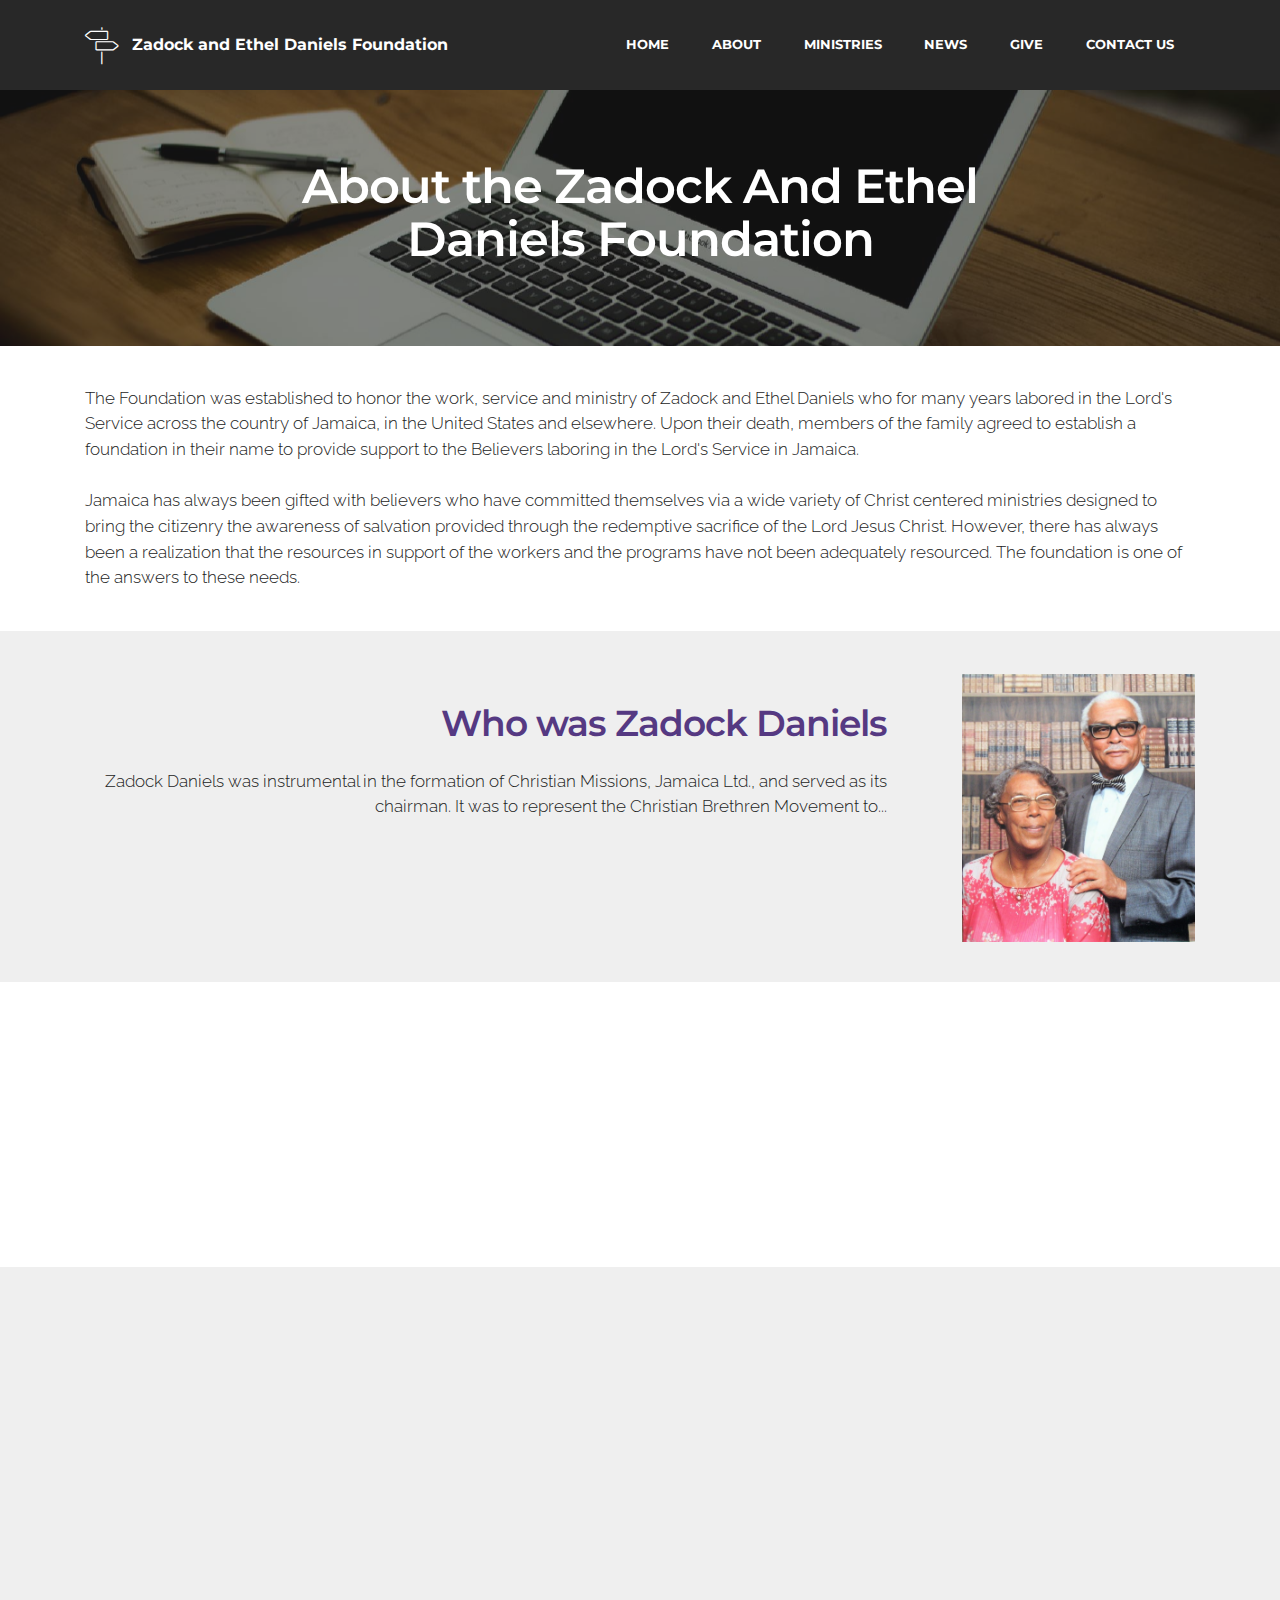
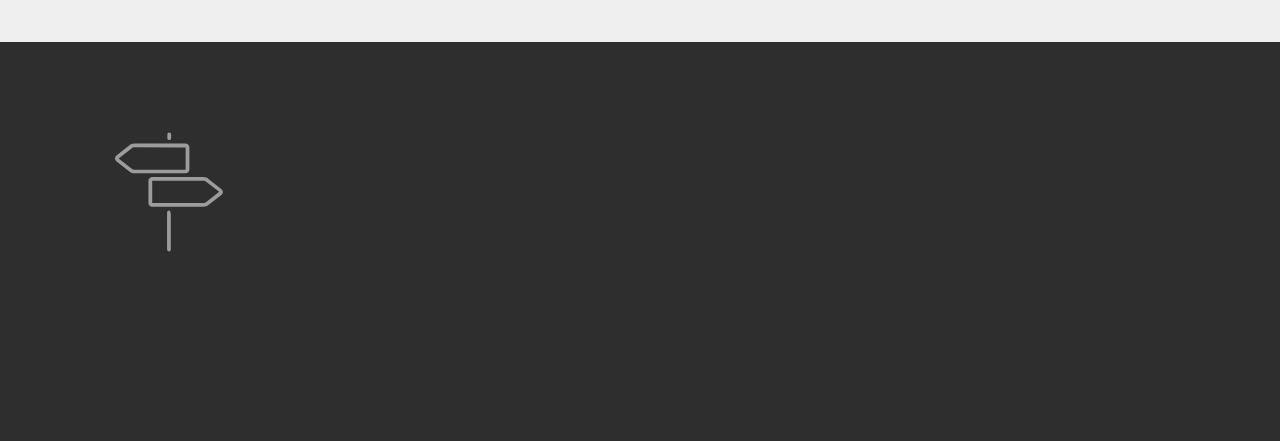
==== commit e42d7450: "create github pages" ====
--- a/aboutus.html
+++ b/aboutus.html
@@ -1,23 +1,23 @@
 <!DOCTYPE html>
 <html>
 <head>
-  <!-- Site made with Mobirise Website Builder v3.10.4, https://mobirise.com -->
+  <!-- Site made with Mobirise Website Builder v4.2.3, https://mobirise.com -->
   <meta charset="UTF-8">
   <meta http-equiv="X-UA-Compatible" content="IE=edge">
-  <meta name="generator" content="Mobirise v3.10.4, mobirise.com">
+  <meta name="generator" content="Mobirise v4.2.3, mobirise.com">
   <meta name="viewport" content="width=device-width, initial-scale=1">
   <link rel="shortcut icon" href="assets/images/zefoundationlogo2-128x141-49.png" type="image/x-icon">
   <meta name="description" content="">
   <title>About Us</title>
-  <link rel="stylesheet" href="https://fonts.googleapis.com/css?family=Lora:400,700,400italic,700italic&amp;subset=latin">
+  <link rel="stylesheet" href="assets/et-line-font-plugin/style.css">
   <link rel="stylesheet" href="https://fonts.googleapis.com/css?family=Montserrat:400,700">
   <link rel="stylesheet" href="https://fonts.googleapis.com/css?family=Raleway:100,100i,200,200i,300,300i,400,400i,500,500i,600,600i,700,700i,800,800i,900,900i">
   <link rel="stylesheet" href="assets/bootstrap-material-design-font/css/material.css">
-  <link rel="stylesheet" href="assets/et-line-font-plugin/style.css">
+  <link rel="stylesheet" href="https://fonts.googleapis.com/css?family=Lora:400,700,400italic,700italic&subset=latin">
   <link rel="stylesheet" href="assets/tether/tether.min.css">
   <link rel="stylesheet" href="assets/bootstrap/css/bootstrap.min.css">
+  <link rel="stylesheet" href="assets/dropdown/css/style.css">
   <link rel="stylesheet" href="assets/animate.css/animate.min.css">
-  <link rel="stylesheet" href="assets/dropdown/css/style.css">
   <link rel="stylesheet" href="assets/theme/css/style.css">
   <link rel="stylesheet" href="assets/mobirise/css/mbr-additional.css" type="text/css">
   
@@ -25,7 +25,7 @@
   
 </head>
 <body>
-<section id="ext_menu-i">
+<section id="ext_menu-i" data-rv-view="45">
 
     <nav class="navbar navbar-dropdown navbar-fixed-top">
         <div class="container">
@@ -35,7 +35,7 @@
 
                     <div class="navbar-brand">
                         <a href="index.html" class="etl-icon icon-streetsign mbr-iconfont mbr-iconfont-menu navbar-logo"></a>
-                        <a class="navbar-caption" href="index.html">Z and E Foundation</a>
+                        <a class="navbar-caption" href="index.html">Zadock and Ethel Daniels Foundation</a>
                     </div>
 
                 </div>
@@ -45,7 +45,7 @@
                         <div class="hamburger-icon"></div>
                     </button>
 
-                    <ul class="nav-dropdown collapse pull-xs-right nav navbar-nav navbar-toggleable-sm" id="exCollapsingNavbar"><li class="nav-item"><a class="nav-link link" href="index.html">HOME</a></li><li class="nav-item dropdown"><a class="nav-link link" href="aboutus.html" aria-expanded="false">ABOUT</a></li><li class="nav-item"><a class="nav-link link" href="ministries.html">MINISTRIES</a></li><li class="nav-item"><a class="nav-link link" href="give.html">GIVE</a></li><li class="nav-item"><a class="nav-link link" href="contact.html">CONTACT US</a></li></ul>
+                    <ul class="nav-dropdown collapse pull-xs-right nav navbar-nav navbar-toggleable-sm" id="exCollapsingNavbar"><li class="nav-item"><a class="nav-link link" href="index.html">HOME</a></li><li class="nav-item dropdown"><a class="nav-link link" href="aboutus.html" aria-expanded="false">ABOUT</a></li><li class="nav-item"><a class="nav-link link" href="ministries.html">MINISTRIES</a></li><li class="nav-item"><a class="nav-link link" href="contact.html">NEWS</a></li><li class="nav-item"><a class="nav-link link" href="give.html">GIVE</a></li><li class="nav-item"><a class="nav-link link" href="contact.html">CONTACT US</a></li></ul>
                     <button hidden="" class="navbar-toggler navbar-close" type="button" data-toggle="collapse" data-target="#exCollapsingNavbar">
                         <div class="close-icon"></div>
                     </button>
@@ -58,7 +58,7 @@
 
 </section>
 
-<section class="engine"><a rel="external" href="https://mobirise.com">simple responsive website creator software download</a></section><section class="mbr-section article mbr-parallax-background mbr-after-navbar" id="msg-box8-q" style="background-image: url(assets/images/full-unsplash-1-work-stations-plus-espresso-jpg-2000x1333-58.jpg); padding-top: 160px; padding-bottom: 80px;">
+<section class="engine"><a href="https://mobirise.co/g">how to create a website for free</a></section><section class="mbr-section article mbr-parallax-background mbr-after-navbar" id="msg-box8-q" data-rv-view="47" style="background-image: url(assets/images/full-unsplash-1-work-stations-plus-espresso-jpg-2000x1333-58.jpg); padding-top: 160px; padding-bottom: 80px;">
 
     <div class="mbr-overlay" style="opacity: 0.5; background-color: rgb(34, 34, 34);">
     </div>
@@ -74,7 +74,7 @@
 
 </section>
 
-<section class="mbr-section article mbr-section__container" id="content1-t" style="background-color: rgb(255, 255, 255); padding-top: 40px; padding-bottom: 40px;">
+<section class="mbr-section article mbr-section__container" id="content1-t" data-rv-view="50" style="background-color: rgb(255, 255, 255); padding-top: 40px; padding-bottom: 40px;">
 
     <div class="container">
         <div class="row">
@@ -84,7 +84,7 @@
 
 </section>
 
-<section class="mbr-section" id="msg-box5-1m" style="background-color: rgb(239, 239, 239); padding-top: 40px; padding-bottom: 40px;">
+<section class="mbr-section" id="msg-box5-1m" data-rv-view="52" style="background-color: rgb(239, 239, 239); padding-top: 40px; padding-bottom: 40px;">
 
     
     <div class="container">
@@ -109,16 +109,16 @@
 
 
               <div class="mbr-table-cell mbr-left-padding-md-up mbr-valign-top col-md-7 image-size" style="width: 27%;">
-                  <div class="mbr-figure"><a href="zadocksamuels.html"><img src="assets/images/zadock-daniels-lg-1400x1210-0.jpg" alt="Zadock and Ethel Daniels" title="Zadock and Ethel Daniels"></a></div>
-              </div>
-
-            </div>
-        </div>
-    </div>
-
-</section>
-
-<section class="mbr-section" id="msg-box5-1n" style="background-color: rgb(255, 255, 255); padding-top: 40px; padding-bottom: 40px;">
+                  <div class="mbr-figure"><a href="zadocksamuels.html"><img src="assets/images/zadock-ethel-daniels-1029x1185.jpg" alt="Zadock and Ethel Daniels" title="Zadock and Ethel Daniels"></a></div>
+              </div>
+
+            </div>
+        </div>
+    </div>
+
+</section>
+
+<section class="mbr-section" id="msg-box5-1n" data-rv-view="55" style="background-color: rgb(255, 255, 255); padding-top: 40px; padding-bottom: 40px;">
 
     
     <div class="container">
@@ -152,7 +152,7 @@
 
 </section>
 
-<section class="mbr-section" id="msg-box5-3g" style="background-color: rgb(239, 239, 239); padding-top: 40px; padding-bottom: 80px;">
+<section class="mbr-section" id="msg-box5-3g" data-rv-view="58" style="background-color: rgb(239, 239, 239); padding-top: 40px; padding-bottom: 80px;">
 
     
     <div class="container">
@@ -186,7 +186,7 @@
 
 </section>
 
-<section class="mbr-section mbr-section-md-padding mbr-footer footer1" id="contacts1-32" style="background-color: rgb(46, 46, 46); padding-top: 90px; padding-bottom: 90px;">
+<section class="mbr-section mbr-section-md-padding mbr-footer footer1" id="contacts1-32" data-rv-view="61" style="background-color: rgb(46, 46, 46); padding-top: 90px; padding-bottom: 90px;">
     
     <div class="container">
         <div class="row">
@@ -211,11 +211,11 @@
   <script src="assets/web/assets/jquery/jquery.min.js"></script>
   <script src="assets/tether/tether.min.js"></script>
   <script src="assets/bootstrap/js/bootstrap.min.js"></script>
-  <script src="assets/smooth-scroll/SmoothScroll.js"></script>
-  <script src="assets/viewportChecker/jquery.viewportchecker.js"></script>
   <script src="assets/dropdown/js/script.min.js"></script>
-  <script src="assets/touchSwipe/jquery.touchSwipe.min.js"></script>
+  <script src="assets/touch-swipe/jquery.touch-swipe.min.js"></script>
+  <script src="assets/viewport-checker/jquery.viewportchecker.js"></script>
   <script src="assets/jarallax/jarallax.js"></script>
+  <script src="assets/smooth-scroll/smooth-scroll.js"></script>
   <script src="assets/theme/js/script.js"></script>
   
   
--- a/assets/mobirise/css/mbr-additional.css
+++ b/assets/mobirise/css/mbr-additional.css
@@ -410,6 +410,264 @@
 .mbr-gallery-filter li:hover {
   color: #2969b0;
 }
+.extCountdown1 .number,
+.extCountdown2 .number {
+  font-family: 'Montserrat', sans-serif;
+}
+.extCountdown1 .period,
+.extCountdown2 .period {
+  font-family: 'Lora', serif;
+}
+.extCountdown1 .dot,
+.extCountdown2 .dot {
+  font-family: 'Montserrat', sans-serif;
+}
+.features6 .feature-subtitle {
+  font-family: 'Lora', serif;
+}
+.features6 .feature-title {
+  font-family: 'Montserrat', sans-serif;
+}
+.features6 .description {
+  font-family: 'Raleway', sans-serif;
+}
+.count,
+.counter-title {
+  font-family: 'Montserrat', sans-serif;
+}
+.counter-subtitle {
+  font-family: 'Lora', serif;
+}
+.mbr-iconfont-counters1 {
+  color: #2969b0;
+}
+.extHeader1 .container h3,
+.extHeader2 .container h3,
+.extHeader3 .container h3,
+.extHeader5 .container h3,
+.extHeader6 .container h3,
+.extHeader7 .container h3,
+.extHeader8 .container h3,
+.extHeader9 .container h3,
+.extHeader10 .container h3,
+.extHeader12 .container h3,
+.extHeader13 .container h3,
+.extFeatures10 .container h3 {
+  font-family: 'Montserrat', sans-serif;
+}
+.extHeader1 .container p,
+.extHeader2 .container p,
+.extHeader3 .container p,
+.extHeader5 .container p,
+.extHeader6 .container p,
+.extHeader7 .container p,
+.extHeader8 .container p,
+.extHeader9 .container p,
+.extHeader10 .container p,
+.extHeader12 .container p,
+.extHeader13 .container p,
+.extFeatures10 .container p {
+  font-family: 'Lora', serif;
+}
+.extHeader5 .container label {
+  font-family: 'Lora', serif;
+}
+.extHeader9 form p.form-subtitle {
+  font-family: 'Montserrat', sans-serif;
+}
+.extHeader11 .container span {
+  font-family: 'Montserrat', sans-serif;
+}
+.extHeader11 .container p.element {
+  font-family: 'Montserrat', sans-serif;
+}
+.extHeader11 .container p {
+  font-family: 'Lora', serif;
+}
+.extHeader12 h4,
+.extFeatures10 h4 {
+  font-family: 'Montserrat', sans-serif;
+}
+.extHeader12 .subtitle,
+.extFeatures10 .subtitle {
+  font-family: 'Lora', serif;
+}
+.extHeader13 h4 {
+  font-family: 'Montserrat', sans-serif;
+}
+.extHeader13 .number {
+  font-family: 'Montserrat', sans-serif;
+}
+.extHeader13 .period {
+  font-family: 'Lora', serif;
+}
+.extHeader13 .dot {
+  font-family: 'Montserrat', sans-serif;
+}
+.extFeatures .feature-title {
+  font-family: 'Montserrat', sans-serif;
+}
+.extFeatures .feature-subtitle {
+  font-family: 'Lora', serif;
+}
+.extFeatures .feature-text {
+  font-family: 'Raleway', sans-serif;
+}
+.extFeatures2 h4 {
+  font-family: 'Montserrat', sans-serif;
+}
+.extFeatures3 .border-wrap {
+  border-color: #2969b0;
+}
+.extFeatures4 h4,
+.extFeatures6 h4,
+.extFeatures5 .card-title h4 {
+  font-family: 'Montserrat', sans-serif;
+}
+.extFeatures4 h5,
+.extFeatures6 h5,
+.extFeatures5 .card-title h5 {
+  font-family: 'Lora', serif;
+}
+.extForm1 h4,
+.extForm2 h4,
+.extForm3 h4,
+.extForm4 h4 {
+  font-family: 'Montserrat', sans-serif;
+}
+.extForm1 .subtitle,
+.extForm2 .subtitle,
+.extForm3 .subtitle,
+.extForm4 .subtitle {
+  font-family: 'Lora', serif;
+}
+.extForm2 .container h3 {
+  font-family: 'Montserrat', sans-serif;
+}
+.extForm2 .container p {
+  font-family: 'Lora', serif;
+}
+.extPricingTable1 .bottom_line {
+  border-bottom-color: #2969b0;
+}
+.extPricingTable1 .mbr-price small {
+  font-family: 'Lora', serif;
+}
+.extPricingTable1 .mbr-plan-label {
+  background: #2969b0;
+}
+.extCounters2 h4 {
+  font-family: 'Montserrat', sans-serif;
+}
+.extCounters2 h5 {
+  font-family: 'Lora', serif;
+}
+.extCounters3 .count {
+  font-family: 'Montserrat', sans-serif;
+}
+.extCounters3 .counter-title {
+  font-family: 'Montserrat', sans-serif;
+}
+.extCounters3 .counter-subtitle {
+  font-family: 'Lora', serif;
+}
+.extProgressBar .progress-primary[value]::-webkit-progress-value {
+  background-color: #2969b0;
+}
+.extProgressBar .progress-primary[value]::-moz-progress-bar {
+  background-color: #2969b0;
+}
+@media screen and (min-width: 0\0) {
+  .extProgressBar .progress-primary .progress-bar {
+    background-color: #2969b0;
+  }
+}
+.extProgressBar .title-wrap {
+  font-family: 'Lora', serif;
+}
+.extProgressBarRound .progress-radial .overlay {
+  font-family: 'Montserrat', sans-serif;
+}
+.extProgressBar4 .feature-title {
+  font-family: 'Montserrat', sans-serif;
+}
+.extProgressBar4 .feature-subtitle {
+  font-family: 'Lora', serif;
+}
+.extTabs1 ul.nav-tabs li a:hover,
+.extTabs2 ul.nav-tabs li a:hover {
+  color: #2969b0;
+}
+.extAccordion1 .panel-heading a {
+  font-family: 'Raleway', sans-serif;
+}
+.extAccordion1 .pseudoPlus,
+.extAccordion2 .pseudoPlus,
+.extToggle1 .pseudoPlus,
+.extAccordion1 .pseudoPlus:after,
+.extAccordion2 .pseudoPlus:after,
+.extToggle1 .pseudoPlus:after,
+.extAccordion1 .pseudoMinus,
+.extAccordion2 .pseudoMinus,
+.extToggle1 .pseudoMinus {
+  background-color: #2969b0;
+}
+.extAccordion2 .panel-heading a,
+.extAccordion3 .panel-heading a,
+.extToggle1 .panel-heading a {
+  font-family: 'Raleway', sans-serif;
+}
+.extProgressBar5 .progress-primary[value]::-webkit-progress-value {
+  background-color: #2969b0;
+}
+.extProgressBar5 .progress-primary[value]::-moz-progress-bar {
+  background-color: #2969b0;
+}
+@media screen and (min-width: 0\0) {
+  .extProgressBar5 .progress-primary .progress-bar {
+    background-color: #2969b0;
+  }
+}
+.extProgressBar5 .title-wrap {
+  font-family: 'Lora', serif;
+}
+.extMsg-box1 .container h3 {
+  font-family: 'Montserrat', sans-serif;
+}
+.extMsg-box1 .container p {
+  font-family: 'Lora', serif;
+}
+.extMsg-box1 h4 {
+  font-family: 'Montserrat', sans-serif;
+}
+.extMsg-box1 .subtitle {
+  font-family: 'Lora', serif;
+}
+.extMsg-box2 .container span,
+.extMsg-box3 .container span,
+.extMsg-box4 .container span {
+  font-family: 'Montserrat', sans-serif;
+}
+.extMsg-box2 .container p,
+.extMsg-box3 .container p,
+.extMsg-box4 .container p {
+  font-family: 'Lora', serif;
+}
+.extProgressBarRound .pie_progress__number {
+  font-family: 'Montserrat', sans-serif;
+}
+.extMenu1 span.icon a:hover {
+  color: #2969b0 !important;
+}
+.extProgressBar .progress-primary[value]::-ms-fill {
+  color: #2969b0;
+}
+.extProgressBar5 .progress-primary[value]::-ms-fill {
+  color: #2969b0;
+}
+.theme-border {
+  border: 1px solid #2969b0;
+}
 #ext_menu-c .hide-buttons .nav-btn {
   display: none !important;
 }
@@ -474,11 +732,20 @@
 #header1-a .mbr-section-title {
   font-size: 60px;
   font-family: 'Montserrat', sans-serif;
-  color: #ffffff;
+  color: #88a2e1;
 }
 #header1-a .mbr-section-lead {
   font-size: 32px;
   color: #ffffff;
+}
+#header1-a .mbr-section-lead B {
+  color: #88a2e1;
+}
+#header1-a h1 {
+  text-shadow: 1px 1px 2px #000;
+}
+#header1-a p {
+  text-shadow: 1px 1px 2px #000;
 }
 #msg-box5-h H3 {
   color: #553982;
@@ -663,13 +930,12 @@
 #msg-box8-1e p {
   color: #fff;
 }
-#header3-2v .mbr-section-title,
-#header3-2v .mbr-section-subtitle {
+#header3-3j .mbr-section-title,
+#header3-3j .mbr-section-subtitle {
   text-align: center;
 }
-#header3-2v H3 {
-  font-size: 36px;
-  color: #553982;
+#header3-3j SMALL {
+  text-align: right;
 }
 #contacts1-32 B {
   color: #2e2e2e;
@@ -1079,3 +1345,76 @@
   font-family: 'Montserrat', sans-serif;
   font-size: 16px;
 }
+
+#ext_menu-3m .hide-buttons .nav-btn {
+  display: none !important;
+}
+#ext_menu-3m .navbar-caption {
+  color: #ffffff;
+}
+#ext_menu-3m .navbar-toggler {
+  color: #ffffff;
+}
+#ext_menu-3m .close-icon::before,
+#ext_menu-3m .close-icon::after {
+  background-color: #ffffff;
+}
+#ext_menu-3m .link,
+#ext_menu-3m .dropdown-item {
+  color: #ffffff;
+}
+#ext_menu-3m .link {
+  font-size: 0.8rem;
+}
+#ext_menu-3m .dropdown-item,
+#ext_menu-3m .nav-dropdown-sm .link {
+  font-size: 0.866rem;
+}
+#ext_menu-3m .link:hover,
+#ext_menu-3m .dropdown-item:hover,
+#ext_menu-3m .link:focus,
+#ext_menu-3m .dropdown-item:focus {
+  color: #2969b0;
+}
+#ext_menu-3m .link[aria-expanded="true"],
+#ext_menu-3m .dropdown-menu {
+  background: #0e0e0e;
+}
+#ext_menu-3m .nav-dropdown-sm .link:focus,
+#ext_menu-3m .nav-dropdown-sm .link:hover,
+#ext_menu-3m .nav-dropdown-sm .dropdown-item:focus,
+#ext_menu-3m .nav-dropdown-sm .dropdown-item:hover {
+  background: #202020!important;
+}
+#ext_menu-3m .navbar,
+#ext_menu-3m .nav-dropdown-sm,
+#ext_menu-3m .nav-dropdown-sm .link[aria-expanded="true"],
+#ext_menu-3m .nav-dropdown-sm .dropdown-menu {
+  background: #282828;
+}
+#ext_menu-3m .bg-color.transparent .link {
+  color: #ffffff;
+  transition: none;
+}
+#ext_menu-3m .bg-color.transparent.opened .link {
+  transition: color 0.2s ease-in-out;
+}
+#ext_menu-3m .bg-color.transparent.opened .link:hover,
+#ext_menu-3m .bg-color.transparent.opened .link:focus {
+  color: #2969b0;
+}
+#ext_menu-3m .link[aria-expanded="true"],
+#ext_menu-3m .dropdown-item[aria-expanded="true"] {
+  color: #2969b0!important;
+}
+#extFeatures5-3q .mbr-iconfont-features4 {
+  color: #e6e6e6 !important;
+}
+#extFeatures5-3q .wraper {
+  border-color: #e6e6e6 !important;
+}
+#contacts1-3n B {
+  color: #2e2e2e;
+  font-family: 'Montserrat', sans-serif;
+  font-size: 16px;
+}
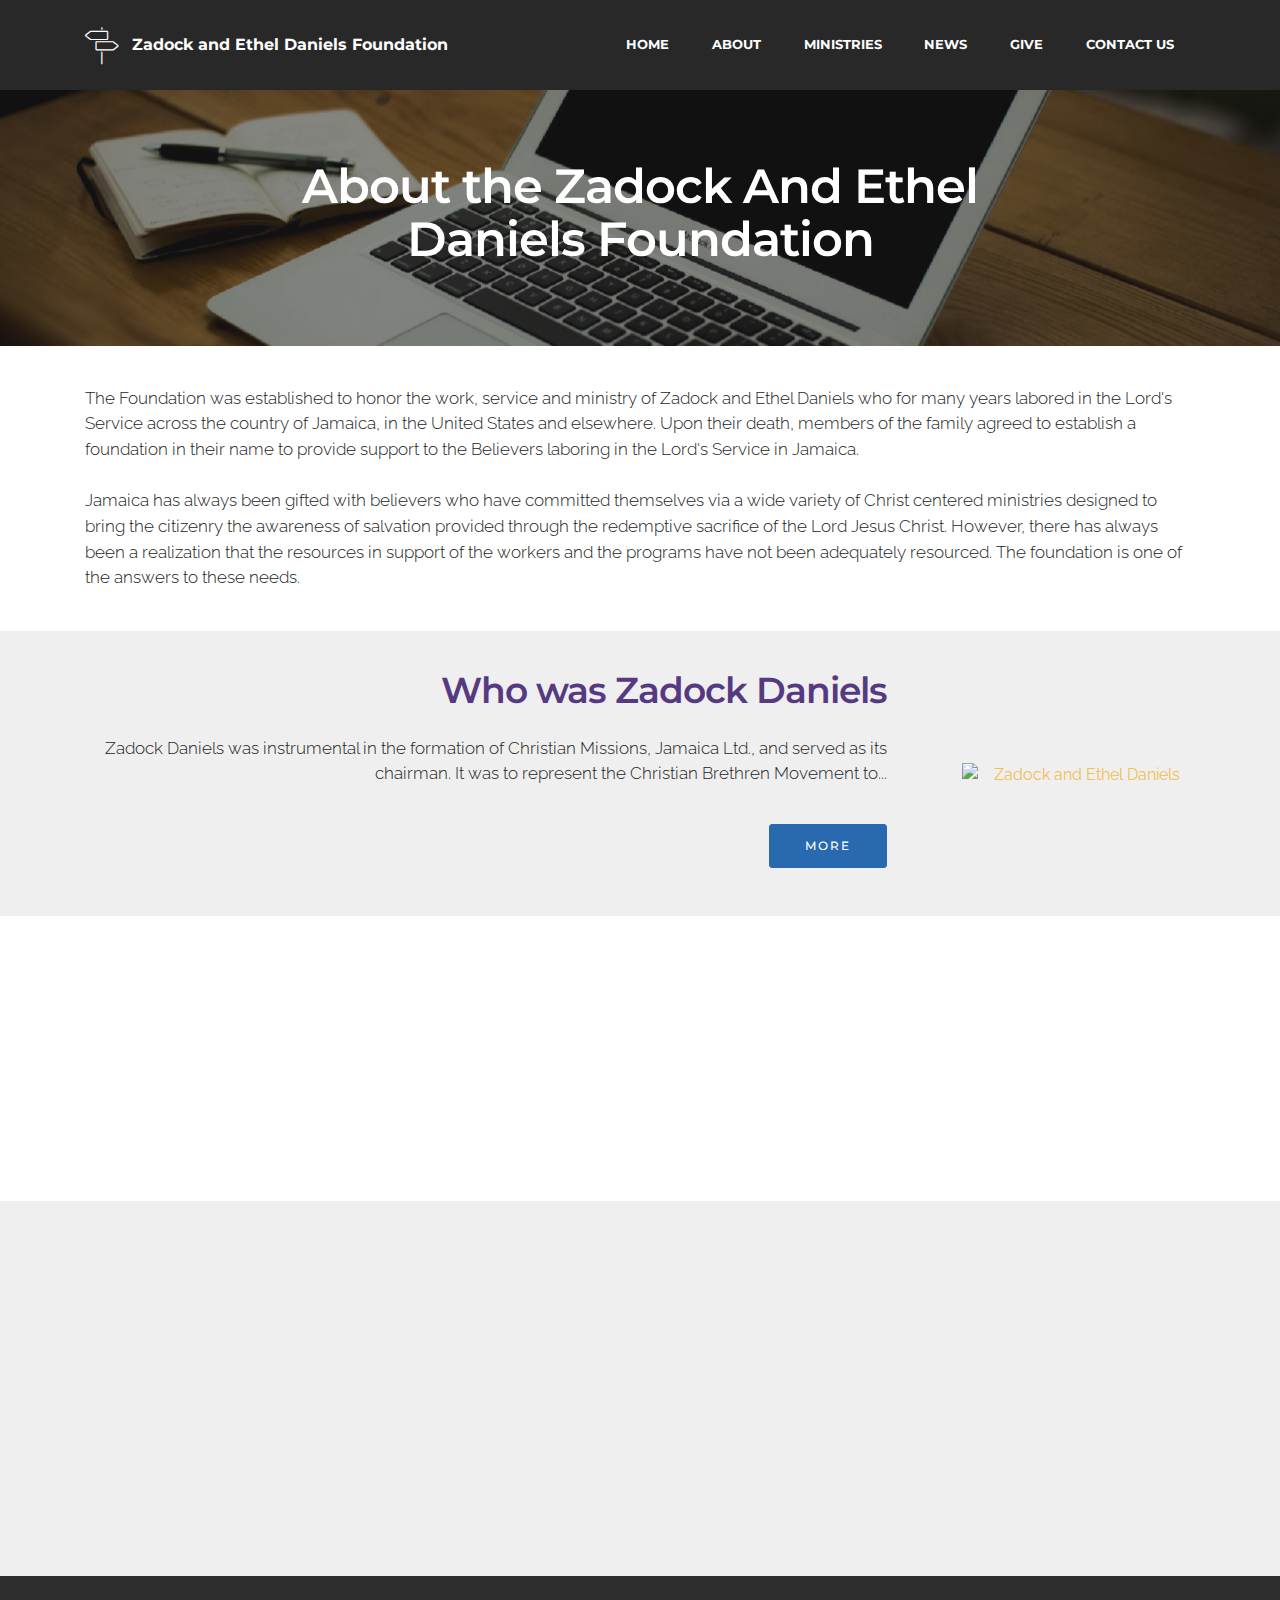
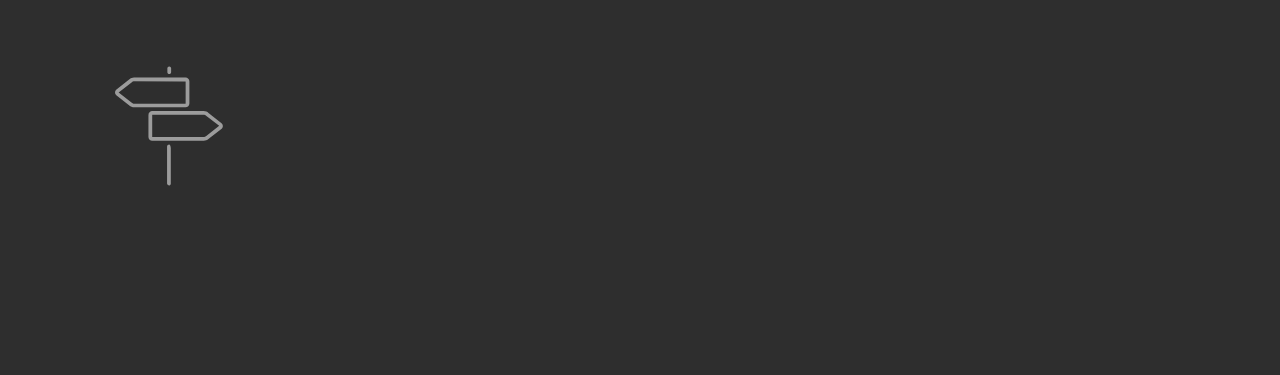
==== commit 0f0c6fc5: "create github pages" ====
--- a/aboutus.html
+++ b/aboutus.html
@@ -1,19 +1,19 @@
 <!DOCTYPE html>
 <html>
 <head>
-  <!-- Site made with Mobirise Website Builder v4.2.3, https://mobirise.com -->
+  <!-- Site made with Mobirise Website Builder v3.12.1, https://mobirise.com -->
   <meta charset="UTF-8">
   <meta http-equiv="X-UA-Compatible" content="IE=edge">
-  <meta name="generator" content="Mobirise v4.2.3, mobirise.com">
+  <meta name="generator" content="Mobirise v3.12.1, mobirise.com">
   <meta name="viewport" content="width=device-width, initial-scale=1">
   <link rel="shortcut icon" href="assets/images/zefoundationlogo2-128x141-49.png" type="image/x-icon">
   <meta name="description" content="">
   <title>About Us</title>
-  <link rel="stylesheet" href="assets/et-line-font-plugin/style.css">
+  <link rel="stylesheet" href="https://fonts.googleapis.com/css?family=Lora:400,700,400italic,700italic&amp;subset=latin">
   <link rel="stylesheet" href="https://fonts.googleapis.com/css?family=Montserrat:400,700">
   <link rel="stylesheet" href="https://fonts.googleapis.com/css?family=Raleway:100,100i,200,200i,300,300i,400,400i,500,500i,600,600i,700,700i,800,800i,900,900i">
   <link rel="stylesheet" href="assets/bootstrap-material-design-font/css/material.css">
-  <link rel="stylesheet" href="https://fonts.googleapis.com/css?family=Lora:400,700,400italic,700italic&subset=latin">
+  <link rel="stylesheet" href="assets/et-line-font-plugin/style.css">
   <link rel="stylesheet" href="assets/tether/tether.min.css">
   <link rel="stylesheet" href="assets/bootstrap/css/bootstrap.min.css">
   <link rel="stylesheet" href="assets/dropdown/css/style.css">
@@ -25,7 +25,7 @@
   
 </head>
 <body>
-<section id="ext_menu-i" data-rv-view="45">
+<section id="ext_menu-i">
 
     <nav class="navbar navbar-dropdown navbar-fixed-top">
         <div class="container">
@@ -58,7 +58,7 @@
 
 </section>
 
-<section class="engine"><a href="https://mobirise.co/g">how to create a website for free</a></section><section class="mbr-section article mbr-parallax-background mbr-after-navbar" id="msg-box8-q" data-rv-view="47" style="background-image: url(assets/images/full-unsplash-1-work-stations-plus-espresso-jpg-2000x1333-58.jpg); padding-top: 160px; padding-bottom: 80px;">
+<section class="engine"><a rel="external" href="https://mobirise.com">mobirise.com</a></section><section class="mbr-section article mbr-parallax-background mbr-after-navbar" id="msg-box8-q" style="background-image: url(assets/images/full-unsplash-1-work-stations-plus-espresso-jpg-2000x1333-58.jpg); padding-top: 160px; padding-bottom: 80px;">
 
     <div class="mbr-overlay" style="opacity: 0.5; background-color: rgb(34, 34, 34);">
     </div>
@@ -74,7 +74,7 @@
 
 </section>
 
-<section class="mbr-section article mbr-section__container" id="content1-t" data-rv-view="50" style="background-color: rgb(255, 255, 255); padding-top: 40px; padding-bottom: 40px;">
+<section class="mbr-section article mbr-section__container" id="content1-t" style="background-color: rgb(255, 255, 255); padding-top: 40px; padding-bottom: 40px;">
 
     <div class="container">
         <div class="row">
@@ -84,7 +84,7 @@
 
 </section>
 
-<section class="mbr-section" id="msg-box5-1m" data-rv-view="52" style="background-color: rgb(239, 239, 239); padding-top: 40px; padding-bottom: 40px;">
+<section class="mbr-section" id="msg-box5-1m" style="background-color: rgb(239, 239, 239); padding-top: 40px; padding-bottom: 40px;">
 
     
     <div class="container">
@@ -109,16 +109,16 @@
 
 
               <div class="mbr-table-cell mbr-left-padding-md-up mbr-valign-top col-md-7 image-size" style="width: 27%;">
-                  <div class="mbr-figure"><a href="zadocksamuels.html"><img src="assets/images/zadock-ethel-daniels-1029x1185.jpg" alt="Zadock and Ethel Daniels" title="Zadock and Ethel Daniels"></a></div>
-              </div>
-
-            </div>
-        </div>
-    </div>
-
-</section>
-
-<section class="mbr-section" id="msg-box5-1n" data-rv-view="55" style="background-color: rgb(255, 255, 255); padding-top: 40px; padding-bottom: 40px;">
+                  <div class="mbr-figure"><a href="zadocksamuels.html"><img src="assets/images/zadock-amp-ethel-daniels-1029x1185.jpg" alt="Zadock and Ethel Daniels" title="Zadock and Ethel Daniels"></a></div>
+              </div>
+
+            </div>
+        </div>
+    </div>
+
+</section>
+
+<section class="mbr-section" id="msg-box5-1n" style="background-color: rgb(255, 255, 255); padding-top: 40px; padding-bottom: 40px;">
 
     
     <div class="container">
@@ -152,7 +152,7 @@
 
 </section>
 
-<section class="mbr-section" id="msg-box5-3g" data-rv-view="58" style="background-color: rgb(239, 239, 239); padding-top: 40px; padding-bottom: 80px;">
+<section class="mbr-section" id="msg-box5-3g" style="background-color: rgb(239, 239, 239); padding-top: 40px; padding-bottom: 80px;">
 
     
     <div class="container">
@@ -186,7 +186,7 @@
 
 </section>
 
-<section class="mbr-section mbr-section-md-padding mbr-footer footer1" id="contacts1-32" data-rv-view="61" style="background-color: rgb(46, 46, 46); padding-top: 90px; padding-bottom: 90px;">
+<section class="mbr-section mbr-section-md-padding mbr-footer footer1" id="contacts1-32" style="background-color: rgb(46, 46, 46); padding-top: 90px; padding-bottom: 90px;">
     
     <div class="container">
         <div class="row">
@@ -211,11 +211,11 @@
   <script src="assets/web/assets/jquery/jquery.min.js"></script>
   <script src="assets/tether/tether.min.js"></script>
   <script src="assets/bootstrap/js/bootstrap.min.js"></script>
+  <script src="assets/smooth-scroll/smooth-scroll.js"></script>
   <script src="assets/dropdown/js/script.min.js"></script>
   <script src="assets/touch-swipe/jquery.touch-swipe.min.js"></script>
   <script src="assets/viewport-checker/jquery.viewportchecker.js"></script>
   <script src="assets/jarallax/jarallax.js"></script>
-  <script src="assets/smooth-scroll/smooth-scroll.js"></script>
   <script src="assets/theme/js/script.js"></script>
   
   
--- a/assets/mobirise/css/mbr-additional.css
+++ b/assets/mobirise/css/mbr-additional.css
@@ -732,20 +732,29 @@
 #header1-a .mbr-section-title {
   font-size: 60px;
   font-family: 'Montserrat', sans-serif;
-  color: #88a2e1;
+  color: #ffffff;
 }
 #header1-a .mbr-section-lead {
-  font-size: 32px;
-  color: #ffffff;
+  font-size: 36px;
+  color: #915ce8;
 }
 #header1-a .mbr-section-lead B {
-  color: #88a2e1;
+  color: #915ce8;
 }
 #header1-a h1 {
-  text-shadow: 1px 1px 2px #000;
+  /* text-shadow: 1px 1px 9px #000080; */
+  /* background-color: rgba(255,255,255, 0.8); */
+  background-color: rgba(145, 92, 232, 0.75);
+  /* border: solid 1px rgba(255,255,255, 1); */
 }
 #header1-a p {
-  text-shadow: 1px 1px 2px #000;
+  margin-top: 10px;
+  /* text-shadow: 1px 1px 2px #f7da64, 1px 1px 5px #fff; */
+  /* text-shadow: 1px 1px 2px #000080; */
+  /* background-color: rgba(145,92,232, 0.75); */
+  background-color: rgba(255, 255, 255, 0.8);
+  /* border: solid 1px rgba(255,255,255, 1); */
+  /* color: #915ce8; */
 }
 #msg-box5-h H3 {
   color: #553982;
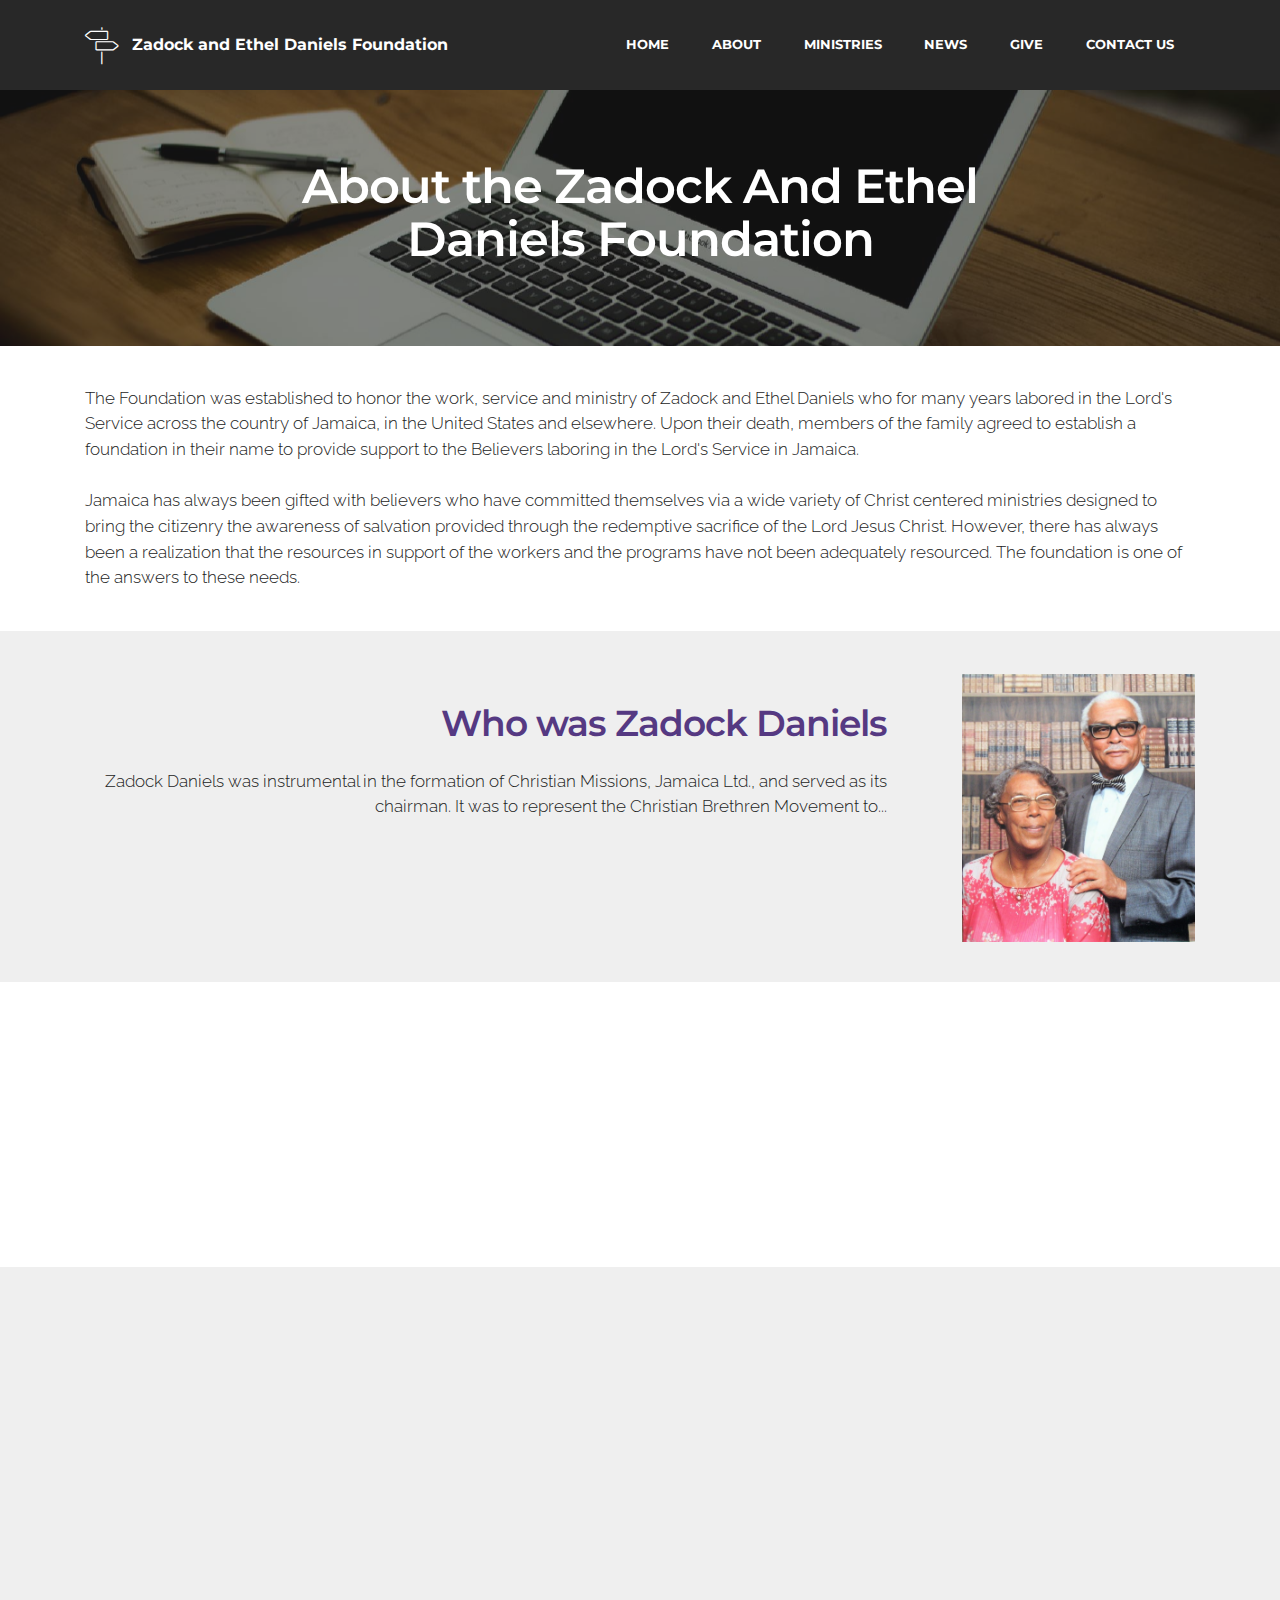
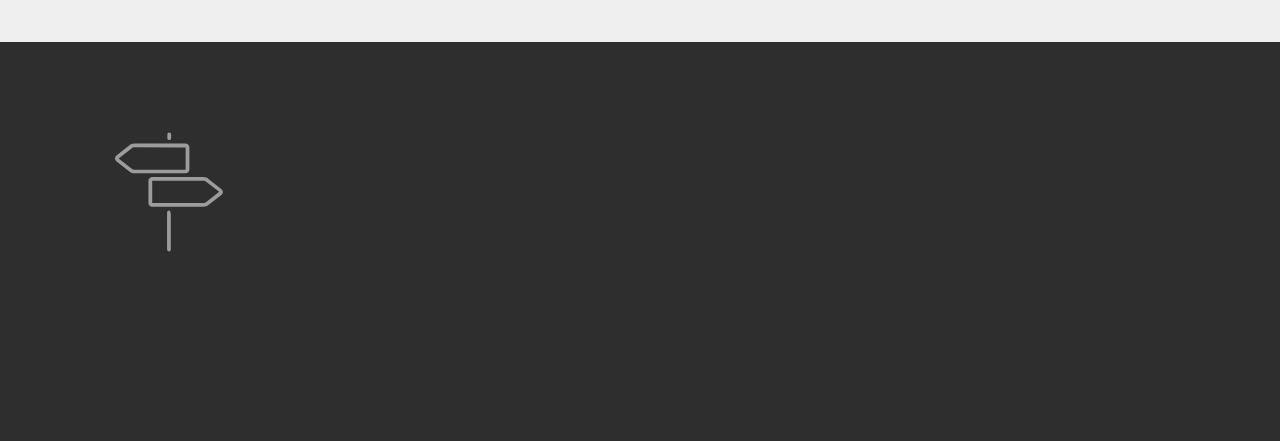
==== commit 0c4af03b: "create github pages" ====
--- a/aboutus.html
+++ b/aboutus.html
@@ -1,19 +1,19 @@
 <!DOCTYPE html>
 <html>
 <head>
-  <!-- Site made with Mobirise Website Builder v3.12.1, https://mobirise.com -->
+  <!-- Site made with Mobirise Website Builder v4.2.3, https://mobirise.com -->
   <meta charset="UTF-8">
   <meta http-equiv="X-UA-Compatible" content="IE=edge">
-  <meta name="generator" content="Mobirise v3.12.1, mobirise.com">
+  <meta name="generator" content="Mobirise v4.2.3, mobirise.com">
   <meta name="viewport" content="width=device-width, initial-scale=1">
   <link rel="shortcut icon" href="assets/images/zefoundationlogo2-128x141-49.png" type="image/x-icon">
   <meta name="description" content="">
   <title>About Us</title>
-  <link rel="stylesheet" href="https://fonts.googleapis.com/css?family=Lora:400,700,400italic,700italic&amp;subset=latin">
+  <link rel="stylesheet" href="assets/et-line-font-plugin/style.css">
   <link rel="stylesheet" href="https://fonts.googleapis.com/css?family=Montserrat:400,700">
   <link rel="stylesheet" href="https://fonts.googleapis.com/css?family=Raleway:100,100i,200,200i,300,300i,400,400i,500,500i,600,600i,700,700i,800,800i,900,900i">
   <link rel="stylesheet" href="assets/bootstrap-material-design-font/css/material.css">
-  <link rel="stylesheet" href="assets/et-line-font-plugin/style.css">
+  <link rel="stylesheet" href="https://fonts.googleapis.com/css?family=Lora:400,700,400italic,700italic&subset=latin">
   <link rel="stylesheet" href="assets/tether/tether.min.css">
   <link rel="stylesheet" href="assets/bootstrap/css/bootstrap.min.css">
   <link rel="stylesheet" href="assets/dropdown/css/style.css">
@@ -25,7 +25,7 @@
   
 </head>
 <body>
-<section id="ext_menu-i">
+<section id="ext_menu-i" data-rv-view="63">
 
     <nav class="navbar navbar-dropdown navbar-fixed-top">
         <div class="container">
@@ -58,7 +58,7 @@
 
 </section>
 
-<section class="engine"><a rel="external" href="https://mobirise.com">mobirise.com</a></section><section class="mbr-section article mbr-parallax-background mbr-after-navbar" id="msg-box8-q" style="background-image: url(assets/images/full-unsplash-1-work-stations-plus-espresso-jpg-2000x1333-58.jpg); padding-top: 160px; padding-bottom: 80px;">
+<section class="engine"><a href="https://mobirise.co/i">how to build your own website</a></section><section class="mbr-section article mbr-parallax-background mbr-after-navbar" id="msg-box8-q" data-rv-view="65" style="background-image: url(assets/images/full-unsplash-1-work-stations-plus-espresso-jpg-2000x1333-58.jpg); padding-top: 160px; padding-bottom: 80px;">
 
     <div class="mbr-overlay" style="opacity: 0.5; background-color: rgb(34, 34, 34);">
     </div>
@@ -74,7 +74,7 @@
 
 </section>
 
-<section class="mbr-section article mbr-section__container" id="content1-t" style="background-color: rgb(255, 255, 255); padding-top: 40px; padding-bottom: 40px;">
+<section class="mbr-section article mbr-section__container" id="content1-t" data-rv-view="68" style="background-color: rgb(255, 255, 255); padding-top: 40px; padding-bottom: 40px;">
 
     <div class="container">
         <div class="row">
@@ -84,7 +84,7 @@
 
 </section>
 
-<section class="mbr-section" id="msg-box5-1m" style="background-color: rgb(239, 239, 239); padding-top: 40px; padding-bottom: 40px;">
+<section class="mbr-section" id="msg-box5-1m" data-rv-view="70" style="background-color: rgb(239, 239, 239); padding-top: 40px; padding-bottom: 40px;">
 
     
     <div class="container">
@@ -109,16 +109,16 @@
 
 
               <div class="mbr-table-cell mbr-left-padding-md-up mbr-valign-top col-md-7 image-size" style="width: 27%;">
-                  <div class="mbr-figure"><a href="zadocksamuels.html"><img src="assets/images/zadock-amp-ethel-daniels-1029x1185.jpg" alt="Zadock and Ethel Daniels" title="Zadock and Ethel Daniels"></a></div>
-              </div>
-
-            </div>
-        </div>
-    </div>
-
-</section>
-
-<section class="mbr-section" id="msg-box5-1n" style="background-color: rgb(255, 255, 255); padding-top: 40px; padding-bottom: 40px;">
+                  <div class="mbr-figure"><a href="zadocksamuels.html"><img src="assets/images/zadock-ethel-daniels-1029x1185.jpg" alt="Zadock and Ethel Daniels" title="Zadock and Ethel Daniels"></a></div>
+              </div>
+
+            </div>
+        </div>
+    </div>
+
+</section>
+
+<section class="mbr-section" id="msg-box5-1n" data-rv-view="73" style="background-color: rgb(255, 255, 255); padding-top: 40px; padding-bottom: 40px;">
 
     
     <div class="container">
@@ -152,7 +152,7 @@
 
 </section>
 
-<section class="mbr-section" id="msg-box5-3g" style="background-color: rgb(239, 239, 239); padding-top: 40px; padding-bottom: 80px;">
+<section class="mbr-section" id="msg-box5-3g" data-rv-view="76" style="background-color: rgb(239, 239, 239); padding-top: 40px; padding-bottom: 80px;">
 
     
     <div class="container">
@@ -186,7 +186,7 @@
 
 </section>
 
-<section class="mbr-section mbr-section-md-padding mbr-footer footer1" id="contacts1-32" style="background-color: rgb(46, 46, 46); padding-top: 90px; padding-bottom: 90px;">
+<section class="mbr-section mbr-section-md-padding mbr-footer footer1" id="contacts1-32" data-rv-view="79" style="background-color: rgb(46, 46, 46); padding-top: 90px; padding-bottom: 90px;">
     
     <div class="container">
         <div class="row">
@@ -211,11 +211,11 @@
   <script src="assets/web/assets/jquery/jquery.min.js"></script>
   <script src="assets/tether/tether.min.js"></script>
   <script src="assets/bootstrap/js/bootstrap.min.js"></script>
-  <script src="assets/smooth-scroll/smooth-scroll.js"></script>
   <script src="assets/dropdown/js/script.min.js"></script>
   <script src="assets/touch-swipe/jquery.touch-swipe.min.js"></script>
   <script src="assets/viewport-checker/jquery.viewportchecker.js"></script>
   <script src="assets/jarallax/jarallax.js"></script>
+  <script src="assets/smooth-scroll/smooth-scroll.js"></script>
   <script src="assets/theme/js/script.js"></script>
   
   
